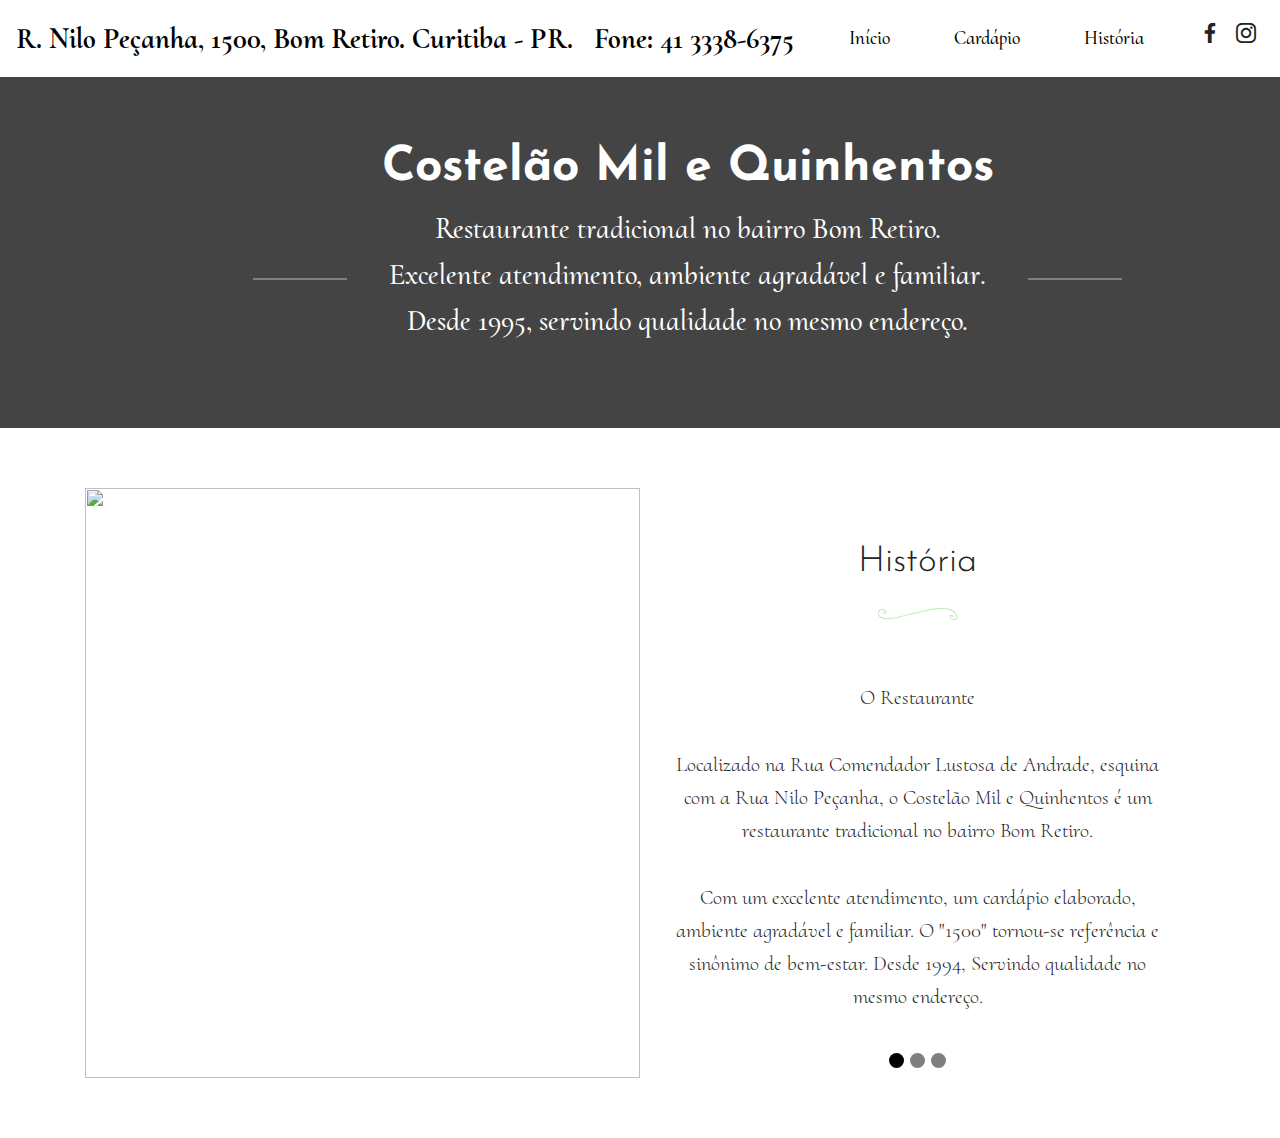
==== page1.html @ b3d436fd "create github pages" ====
<!DOCTYPE html>
<html >
<head>
  <!-- Site made with Mobirise Website Builder v4.7.2, https://mobirise.com -->
  <meta charset="UTF-8">
  <meta http-equiv="X-UA-Compatible" content="IE=edge">
  <meta name="generator" content="Mobirise v4.7.2, mobirise.com">
  <meta name="viewport" content="width=device-width, initial-scale=1, minimum-scale=1">
  <link rel="shortcut icon" href="assets/images/logo.png" type="image/x-icon">
  <meta name="description" content="">
  <title>História</title>
  <link rel="stylesheet" href="assets/web/assets/mobirise-icons/mobirise-icons.css">
  <link rel="stylesheet" href="assets/tether/tether.min.css">
  <link rel="stylesheet" href="assets/soundcloud-plugin/style.css">
  <link rel="stylesheet" href="assets/bootstrap/css/bootstrap.min.css">
  <link rel="stylesheet" href="assets/bootstrap/css/bootstrap-grid.min.css">
  <link rel="stylesheet" href="assets/bootstrap/css/bootstrap-reboot.min.css">
  <link rel="stylesheet" href="assets/socicon/css/styles.css">
  <link rel="stylesheet" href="assets/dropdown/css/style.css">
  <link rel="stylesheet" href="assets/theme/css/style.css">
  <link rel="stylesheet" href="assets/mobirise/css/mbr-additional.css" type="text/css">
  
  
  
</head>
<body>
  <section class="menu cid-qRdLgfAPdk" once="menu" id="menu3-i">

    
    

    <nav class="navbar navbar-dropdown navbar-fixed-top navbar-expand-lg">
        <div class="navbar-brand">
            
            <span class="navbar-caption-wrap"><a class="navbar-caption text-black display-5" href="https://mobirise.com">
                    R. Nilo Peçanha, 1500, Bom Retiro. Curitiba - PR. &nbsp; Fone: 41 3338-6375&nbsp;&nbsp;</a></span>
        </div>
        <button class="navbar-toggler" type="button" data-toggle="collapse" data-target="#navbarSupportedContent" aria-controls="navbarNavAltMarkup" aria-expanded="false" aria-label="Toggle navigation">
            <div class="hamburger">
                <span></span>
                <span></span>
                <span></span>
                <span></span>
            </div>
        </button>
      <div class="collapse navbar-collapse" id="navbarSupportedContent">
            <ul class="navbar-nav nav-dropdown nav-right" data-app-modern-menu="true"><li class="nav-item">
                    <a class="nav-link link text-black display-4" href="index.html#header3-3">Início</a>
                </li>
                <li class="nav-item">
                    <a class="nav-link link text-black display-4" href="index.html#restaurant-menu1-8">Cardápio</a>
                </li>
                <li class="nav-item">
                    <a class="nav-link link text-black display-4" href="page1.html" target="_blank">História</a>
                </li></ul>
            <div class="icons-menu">
              <a href="https://www.facebook.com/pages/Costel%C3%A3o-1500/103990153020983" target="_blank">
                <span class="p-2 mbr-iconfont socicon-facebook socicon"></span>
              </a>
              <a href="https://www.instagram.com/costelaomilequinhentos/?hl=pt-br">
                <span class="p-2 mbr-iconfont socicon-instagram socicon"></span>
              </a>
              
              
              
              
            </div>
            
      </div>
    </nav>
</section>

<section class="header3 cid-qRsXjGdvsR" id="header3-l">

    

    

    <div class="container align-center">
        <div class="row justify-content-center">
            <div class="media-container-column mbr-white col-md-10 offset-md-1">
                <h1 class="mbr-section-title align-center mbr-fonts-style mbr-bold display-1">Costelão Mil e Quinhentos</h1>
                <div class="subtitle-wrapper">
                    <hr>
                    <h2 class="mbr-text align-center mbr-fonts-style display-5">Restaurante tradicional no bairro Bom Retiro. <br>Excelente atendimento, ambiente agradável e familiar.<br>Desde 1995, servindo qualidade no mesmo endereço.</h2>
                    <hr>
                </div>
                <div class="btn-wrapper mt-3">
                    
                </div>
            </div>
        </div>
    </div>
    
</section>

<section class="carousel slide testimonials-slider cid-qRsVP9F6w7" id="features5-k">

    

    

    <div class="container text-center">

        <div class="carousel slide" data-ride="carousel" role="listbox">
            <div class="carousel-inner">
                
            <div class="carousel-item">
                    <div class="media-container-row">
                        <div class="col-lg-6 image-element align-self-stretch">
                            <div class="img-wrap">
                                <img src="assets/images/img-20180502-wa0013-1-1032x774.jpg" alt="" title="">
                            </div>
                        </div>
                        <div class="col-lg-6 text-element">
                            <div class="text-content">
                                <h2 class="mbr-subtitle mbr-primary pt-2 mbr-fonts-style align-center display-5"></h2>
                                <h2 class="mbr-title pt-2 mbr-fonts-style align-center display-2">
                                    História</h2>
                                <div class="py-3 ornament align-center">
                                    <svg xmlns="http://www.w3.org/2000/svg" viewBox="0 0 133 20" height="20" width="80" fill="#bdecb6">
                                        <g><path d="M127.18,6.19C121-.05,109.94-.24,101.84.1,90.84.56,80,3.3,69.32,5.77c-8,1.86-16,3.63-24,5.72-9.21,2.41-18.6,4.72-28.14,5.19-4.1.2-8.48,0-12.16-2a6.6,6.6,0,0,1-2.7-9A5.46,5.46,0,0,1,7.07,2.77c4-.22,6.73,8.39-.08,4.58a.49.49,0,0,0-.49.84c4.88,3,10.8,0,5.4-4.91C7.6-.63.4,2.06,0,8-1,24,28.25,17,36.29,15.24,53.74,11.37,70.9,6.44,88.53,3.33c11.1-2,24.75-3.54,35.06,2.19a16,16,0,0,1,6.86,8.85c1.29,4.31-4.35,4.2-7,3.52-4.84-1.26-2.42-8,1.22-3,.61.83,2,0,1.4-.82-2.15-2.93-6.71-4.9-7.12.35s8.36,7.24,11.72,4.47C135,15.32,129.91,9,127.18,6.19Z"></path></g>
                                    </svg>
                                </div>
                                <div class="mbr-section-text">
                                    <p class="mbr-text mbr-light mbr-fonts-style align-center display-7"><br>O Restaurante
<br>
<br>Localizado na Rua Comendador Lustosa de Andrade, esquina com a Rua Nilo Peçanha, o Costelão Mil e Quinhentos é um restaurante tradicional no bairro Bom Retiro. 
<br>
<br>Com um excelente atendimento, um cardápio elaborado, ambiente agradável e familiar. O "1500" tornou-se referência e sinônimo de bem-estar. Desde 1994, Servindo qualidade no mesmo endereço.<br></p>
                                </div>
                                <div class="py-3 link"></div>
                            </div>
                        </div>
                    </div>
                </div><div class="carousel-item">
                    <div class="media-container-row">
                        <div class="col-lg-6 image-element align-self-stretch">
                            <div class="img-wrap">
                                <img src="assets/images/b612-20180427-181201-324-1110x624.jpg" alt="" title="">
                            </div>
                        </div>
                        <div class="col-lg-6 text-element">
                            <div class="text-content">
                                <h2 class="mbr-subtitle mbr-primary pt-2 mbr-fonts-style align-center display-5"></h2>
                                <h2 class="mbr-title pt-2 mbr-fonts-style align-center display-2">
                                    História</h2>
                                <div class="py-3 ornament align-center">
                                    <svg xmlns="http://www.w3.org/2000/svg" viewBox="0 0 133 20" height="20" width="80" fill="#bdecb6">
                                        <g><path d="M127.18,6.19C121-.05,109.94-.24,101.84.1,90.84.56,80,3.3,69.32,5.77c-8,1.86-16,3.63-24,5.72-9.21,2.41-18.6,4.72-28.14,5.19-4.1.2-8.48,0-12.16-2a6.6,6.6,0,0,1-2.7-9A5.46,5.46,0,0,1,7.07,2.77c4-.22,6.73,8.39-.08,4.58a.49.49,0,0,0-.49.84c4.88,3,10.8,0,5.4-4.91C7.6-.63.4,2.06,0,8-1,24,28.25,17,36.29,15.24,53.74,11.37,70.9,6.44,88.53,3.33c11.1-2,24.75-3.54,35.06,2.19a16,16,0,0,1,6.86,8.85c1.29,4.31-4.35,4.2-7,3.52-4.84-1.26-2.42-8,1.22-3,.61.83,2,0,1.4-.82-2.15-2.93-6.71-4.9-7.12.35s8.36,7.24,11.72,4.47C135,15.32,129.91,9,127.18,6.19Z"></path></g>
                                    </svg>
                                </div>
                                <div class="mbr-section-text">
                                    <p class="mbr-text mbr-light mbr-fonts-style align-center display-7"><br>O Restaurante
<br>
<br>Localizado na Rua Comendador Lustosa de Andrade, esquina com a Rua Nilo Peçanha, o Costelão Mil e Quinhentos é um restaurante tradicional no bairro Bom Retiro.
<br>
<br>Com um excelente atendimento, um cardápio elaborado, ambiente agradável e familiar. O "1500" tornou-se referência e sinônimo de bem-estar. Desde 1994, Servindo qualidade no mesmo endereço.</p>
                                </div>
                                <div class="py-3 link"></div>
                            </div>
                        </div>
                    </div>
                </div><div class="carousel-item">
                    <div class="media-container-row">
                        <div class="col-lg-6 image-element align-self-stretch">
                            <div class="img-wrap">
                                <img src="assets/images/p-20180301-194920-sres-1110x625.jpg" alt="" title="">
                            </div>
                        </div>
                        <div class="col-lg-6 text-element">
                            <div class="text-content">
                                <h2 class="mbr-subtitle mbr-primary pt-2 mbr-fonts-style align-center display-5"></h2>
                                <h2 class="mbr-title pt-2 mbr-fonts-style align-center display-2">
                                    História</h2>
                                <div class="py-3 ornament align-center">
                                    <svg xmlns="http://www.w3.org/2000/svg" viewBox="0 0 133 20" height="20" width="80" fill="#bdecb6">
                                        <g><path d="M127.18,6.19C121-.05,109.94-.24,101.84.1,90.84.56,80,3.3,69.32,5.77c-8,1.86-16,3.63-24,5.72-9.21,2.41-18.6,4.72-28.14,5.19-4.1.2-8.48,0-12.16-2a6.6,6.6,0,0,1-2.7-9A5.46,5.46,0,0,1,7.07,2.77c4-.22,6.73,8.39-.08,4.58a.49.49,0,0,0-.49.84c4.88,3,10.8,0,5.4-4.91C7.6-.63.4,2.06,0,8-1,24,28.25,17,36.29,15.24,53.74,11.37,70.9,6.44,88.53,3.33c11.1-2,24.75-3.54,35.06,2.19a16,16,0,0,1,6.86,8.85c1.29,4.31-4.35,4.2-7,3.52-4.84-1.26-2.42-8,1.22-3,.61.83,2,0,1.4-.82-2.15-2.93-6.71-4.9-7.12.35s8.36,7.24,11.72,4.47C135,15.32,129.91,9,127.18,6.19Z"></path></g>
                                    </svg>
                                </div>
                                <div class="mbr-section-text">
                                    <p class="mbr-text mbr-light mbr-fonts-style align-center display-7"><br>O Restaurante
<br>
<br>Localizado na Rua Comendador Lustosa de Andrade, esquina com a Rua Nilo Peçanha, o Costelão Mil e Quinhentos é um restaurante tradicional no bairro Bom Retiro.
<br>
<br>Com um excelente atendimento, um cardápio elaborado, ambiente agradável e familiar. O "1500" tornou-se referência e sinônimo de bem-estar. Desde 1994, Servindo qualidade no mesmo endereço.</p>
                                </div>
                                <div class="py-3 link"></div>
                            </div>
                        </div>
                    </div>
                </div></div>

            <div class="carousel-indicators">
                <li data-slide-to="0" class="active"></li>
                <li data-slide-to="1"></li>
                <li data-slide-to="2"></li>
                
                
                
                
                
                
                
            </div>
            <div class="carousel-controls">
                <a class="carousel-control-prev" role="button" data-slide="prev">
                  <span aria-hidden="true" class="mbri-arrow-prev mbr-iconfont"></span>
                  <span class="sr-only">Previous</span>
                </a>
                <a class="carousel-control-next" role="button" data-slide="next">
                  <span aria-hidden="true" class="mbri-arrow-next mbr-iconfont"></span>
                  <span class="sr-only">Next</span>
                </a>
            </div>
        </div>
    </div>
</section>


  <script src="assets/web/assets/jquery/jquery.min.js"></script>
  <script src="assets/popper/popper.min.js"></script>
  <script src="assets/tether/tether.min.js"></script>
  <script src="assets/bootstrap/js/bootstrap.min.js"></script>
  <script src="assets/playervimeo/vimeo_player.js"></script>
  <script src="assets/smoothscroll/smooth-scroll.js"></script>
  <script src="assets/touch-swipe/jquery.touch-swipe.min.js"></script>
  <script src="assets/bootstrapcarouselswipe/bootstrap-carousel-swipe.js"></script>
  <script src="assets/mbr-testimonials-slider/mbr-testimonials-slider.js"></script>
  <script src="assets/dropdown/js/script.min.js"></script>
  <script src="assets/theme/js/script.js"></script>
  
  
</body>
</html>
---- assets/web/assets/mobirise-icons/mobirise-icons.css ----
@font-face {
  font-family: 'MobiriseIcons';
  src:  url('mobirise-icons.eot?spat4u');
  src:  url('mobirise-icons.eot?spat4u#iefix') format('embedded-opentype'),
    url('mobirise-icons.ttf?spat4u') format('truetype'),
    url('mobirise-icons.woff?spat4u') format('woff'),
    url('mobirise-icons.svg?spat4u#MobiriseIcons') format('svg');
  font-weight: normal;
  font-style: normal;
}

[class^="mbri-"], [class*=" mbri-"] {
  /* use !important to prevent issues with browser extensions that change fonts */
  font-family: MobiriseIcons !important;
  speak: none;
  font-style: normal;
  font-weight: normal;
  font-variant: normal;
  text-transform: none;
  line-height: 1;

  /* Better Font Rendering =========== */
  -webkit-font-smoothing: antialiased;
  -moz-osx-font-smoothing: grayscale;
}

.mbri-add-submenu:before {
  content: "\e900";
}
.mbri-alert:before {
  content: "\e901";
}
.mbri-align-center:before {
  content: "\e902";
}
.mbri-align-justify:before {
  content: "\e903";
}
.mbri-align-left:before {
  content: "\e904";
}
.mbri-align-right:before {
  content: "\e905";
}
.mbri-android:before {
  content: "\e906";
}
.mbri-apple:before {
  content: "\e907";
}
.mbri-arrow-down:before {
  content: "\e908";
}
.mbri-arrow-next:before {
  content: "\e909";
}
.mbri-arrow-prev:before {
  content: "\e90a";
}
.mbri-arrow-up:before {
  content: "\e90b";
}
.mbri-bold:before {
  content: "\e90c";
}
.mbri-bookmark:before {
  content: "\e90d";
}
.mbri-bootstrap:before {
  content: "\e90e";
}
.mbri-briefcase:before {
  content: "\e90f";
}
.mbri-browse:before {
  content: "\e910";
}
.mbri-bulleted-list:before {
  content: "\e911";
}
.mbri-calendar:before {
  content: "\e912";
}
.mbri-camera:before {
  content: "\e913";
}
.mbri-cart-add:before {
  content: "\e914";
}
.mbri-cart-full:before {
  content: "\e915";
}
.mbri-cash:before {
  content: "\e916";
}
.mbri-change-style:before {
  content: "\e917";
}
.mbri-chat:before {
  content: "\e918";
}
.mbri-clock:before {
  content: "\e919";
}
.mbri-close:before {
  content: "\e91a";
}
.mbri-cloud:before {
  content: "\e91b";
}
.mbri-code:before {
  content: "\e91c";
}
.mbri-contact-form:before {
  content: "\e91d";
}
.mbri-credit-card:before {
  content: "\e91e";
}
.mbri-cursor-click:before {
  content: "\e91f";
}
.mbri-cust-feedback:before {
  content: "\e920";
}
.mbri-database:before {
  content: "\e921";
}
.mbri-delivery:before {
  content: "\e922";
}
.mbri-desktop:before {
  content: "\e923";
}
.mbri-devices:before {
  content: "\e924";
}
.mbri-down:before {
  content: "\e925";
}
.mbri-download:before {
  content: "\e989";
}
.mbri-drag-n-drop:before {
  content: "\e927";
}
.mbri-drag-n-drop2:before {
  content: "\e928";
}
.mbri-edit:before {
  content: "\e929";
}
.mbri-edit2:before {
  content: "\e92a";
}
.mbri-error:before {
  content: "\e92b";
}
.mbri-extension:before {
  content: "\e92c";
}
.mbri-features:before {
  content: "\e92d";
}
.mbri-file:before {
  content: "\e92e";
}
.mbri-flag:before {
  content: "\e92f";
}
.mbri-folder:before {
  content: "\e930";
}
.mbri-gift:before {
  content: "\e931";
}
.mbri-github:before {
  content: "\e932";
}
.mbri-globe:before {
  content: "\e933";
}
.mbri-globe-2:before {
  content: "\e934";
}
.mbri-growing-chart:before {
  content: "\e935";
}
.mbri-hearth:before {
  content: "\e936";
}
.mbri-help:before {
  content: "\e937";
}
.mbri-home:before {
  content: "\e938";
}
.mbri-hot-cup:before {
  content: "\e939";
}
.mbri-idea:before {
  content: "\e93a";
}
.mbri-image-gallery:before {
  content: "\e93b";
}
.mbri-image-slider:before {
  content: "\e93c";
}
.mbri-info:before {
  content: "\e93d";
}
.mbri-italic:before {
  content: "\e93e";
}
.mbri-key:before {
  content: "\e93f";
}
.mbri-laptop:before {
  content: "\e940";
}
.mbri-layers:before {
  content: "\e941";
}
.mbri-left-right:before {
  content: "\e942";
}
.mbri-left:before {
  content: "\e943";
}
.mbri-letter:before {
  content: "\e944";
}
.mbri-like:before {
  content: "\e945";
}
.mbri-link:before {
  content: "\e946";
}
.mbri-lock:before {
  content: "\e947";
}
.mbri-login:before {
  content: "\e948";
}
.mbri-logout:before {
  content: "\e949";
}
.mbri-magic-stick:before {
  content: "\e94a";
}
.mbri-map-pin:before {
  content: "\e94b";
}
.mbri-menu:before {
  content: "\e94c";
}
.mbri-mobile:before {
  content: "\e94d";
}
.mbri-mobile2:before {
  content: "\e94e";
}
.mbri-mobirise:before {
  content: "\e94f";
}
.mbri-more-horizontal:before {
  content: "\e950";
}
.mbri-more-vertical:before {
  content: "\e951";
}
.mbri-music:before {
  content: "\e952";
}
.mbri-new-file:before {
  content: "\e953";
}
.mbri-numbered-list:before {
  content: "\e954";
}
.mbri-opened-folder:before {
  content: "\e955";
}
.mbri-pages:before {
  content: "\e956";
}
.mbri-paper-plane:before {
  content: "\e957";
}
.mbri-paperclip:before {
  content: "\e958";
}
.mbri-photo:before {
  content: "\e959";
}
.mbri-photos:before {
  content: "\e95a";
}
.mbri-pin:before {
  content: "\e95b";
}
.mbri-play:before {
  content: "\e95c";
}
.mbri-plus:before {
  content: "\e95d";
}
.mbri-preview:before {
  content: "\e95e";
}
.mbri-print:before {
  content: "\e95f";
}
.mbri-protect:before {
  content: "\e960";
}
.mbri-question:before {
  content: "\e961";
}
.mbri-quote-left:before {
  content: "\e962";
}
.mbri-quote-right:before {
  content: "\e963";
}
.mbri-refresh:before {
  content: "\e964";
}
.mbri-responsive:before {
  content: "\e965";
}
.mbri-right:before {
  content: "\e966";
}
.mbri-rocket:before {
  content: "\e967";
}
.mbri-sad-face:before {
  content: "\e968";
}
.mbri-sale:before {
  content: "\e969";
}
.mbri-save:before {
  content: "\e96a";
}
.mbri-search:before {
  content: "\e96b";
}
.mbri-setting:before {
  content: "\e96c";
}
.mbri-setting2:before {
  content: "\e96d";
}
.mbri-setting3:before {
  content: "\e96e";
}
.mbri-share:before {
  content: "\e96f";
}
.mbri-shopping-bag:before {
  content: "\e970";
}
.mbri-shopping-basket:before {
  content: "\e971";
}
.mbri-shopping-cart:before {
  content: "\e972";
}
.mbri-sites:before {
  content: "\e973";
}
.mbri-smile-face:before {
  content: "\e974";
}
.mbri-speed:before {
  content: "\e975";
}
.mbri-star:before {
  content: "\e976";
}
.mbri-success:before {
  content: "\e977";
}
.mbri-sun:before {
  content: "\e978";
}
.mbri-sun2:before {
  content: "\e979";
}
.mbri-tablet:before {
  content: "\e97a";
}
.mbri-tablet-vertical:before {
  content: "\e97b";
}
.mbri-target:before {
  content: "\e97c";
}
.mbri-timer:before {
  content: "\e97d";
}
.mbri-to-ftp:before {
  content: "\e97e";
}
.mbri-to-local-drive:before {
  content: "\e97f";
}
.mbri-touch-swipe:before {
  content: "\e980";
}
.mbri-touch:before {
  content: "\e981";
}
.mbri-trash:before {
  content: "\e982";
}
.mbri-underline:before {
  content: "\e983";
}
.mbri-unlink:before {
  content: "\e984";
}
.mbri-unlock:before {
  content: "\e985";
}
.mbri-up-down:before {
  content: "\e986";
}
.mbri-up:before {
  content: "\e987";
}
.mbri-update:before {
  content: "\e988";
}
.mbri-upload:before {
 content: "\e926"; 
}
.mbri-user:before {
  content: "\e98a";
}
.mbri-user2:before {
  content: "\e98b";
}
.mbri-users:before {
  content: "\e98c";
}
.mbri-video:before {
  content: "\e98d";
}
.mbri-video-play:before {
  content: "\e98e";
}
.mbri-watch:before {
  content: "\e98f";
}
.mbri-website-theme:before {
  content: "\e990";
}
.mbri-wifi:before {
  content: "\e991";
}
.mbri-windows:before {
  content: "\e992";
}
.mbri-zoom-out:before {
  content: "\e993";
}
.mbri-redo:before {
  content: "\e994";
}
.mbri-undo:before {
  content: "\e995";
}
---- assets/soundcloud-plugin/style.css ----
.addons-container {
  position: relative;
  margin-left: auto;
  margin-right: auto;
  padding-right: 15px;
  padding-left: 15px; }
  @media (min-width: 576px) {
    .addons-container {
      padding-right: 15px;
      padding-left: 15px; } }
  @media (min-width: 768px) {
    .addons-container {
      padding-right: 15px;
      padding-left: 15px; } }
  @media (min-width: 992px) {
    .addons-container {
      padding-right: 15px;
      padding-left: 15px; } }
  @media (min-width: 1200px) {
    .addons-container {
      padding-right: 15px;
      padding-left: 15px; } }
  @media (min-width: 576px) {
    .addons-container {
      width: 540px;
      max-width: 100%; } }
  @media (min-width: 768px) {
    .addons-container {
      width: 720px;
      max-width: 100%; } }
  @media (min-width: 992px) {
    .addons-container {
      width: 960px;
      max-width: 100%; } }
  @media (min-width: 1200px) {
    .addons-container {
      width: 1140px;
      max-width: 100%; } }

.addons-container-inner{
    position: relative;
    width: 100%;
    min-height: 1px;
    padding-right: 15px;
    padding-left: 15px;
}
@media (min-width: 567px) {
    .addons-container-inner{
        -ms-flex: 0 0 66.666667%;
        flex: 0 0 66.666667%;
        max-width: 66.666667%;
    }
}
.addons-row{
    display: flex;
    justify-content:center;
}
---- assets/socicon/css/styles.css ----
@charset "UTF-8";

@font-face {
  font-family: "socicon";
  src:url("../fonts/socicon.eot");
  src:url("../fonts/socicon.eot?#iefix") format("embedded-opentype"),
    url("../fonts/socicon.woff") format("woff"),
    url("../fonts/socicon.ttf") format("truetype"),
    url("../fonts/socicon.svg#socicon") format("svg");
  font-weight: normal;
  font-style: normal;

}

[data-icon]:before {
  font-family: "socicon" !important;
  content: attr(data-icon);
  font-style: normal !important;
  font-weight: normal !important;
  font-variant: normal !important;
  text-transform: none !important;
  speak: none;
  line-height: 1;
  -webkit-font-smoothing: antialiased;
  -moz-osx-font-smoothing: grayscale;
}

[class^="socicon-"]:before,
[class*=" socicon-"]:before {
  font-family: "socicon" !important;
  font-style: normal !important;
  font-weight: normal !important;
  font-variant: normal !important;
  text-transform: none !important;
  speak: none;
  line-height: 1;
  -webkit-font-smoothing: antialiased;
  -moz-osx-font-smoothing: grayscale;
}

.socicon-modelmayhem:before {
  content: "\e000";
}
.socicon-mixcloud:before {
  content: "\e001";
}
.socicon-drupal:before {
  content: "\e002";
}
.socicon-swarm:before {
  content: "\e003";
}
.socicon-istock:before {
  content: "\e004";
}
.socicon-yammer:before {
  content: "\e005";
}
.socicon-ello:before {
  content: "\e006";
}
.socicon-stackoverflow:before {
  content: "\e007";
}
.socicon-persona:before {
  content: "\e008";
}
.socicon-triplej:before {
  content: "\e009";
}
.socicon-houzz:before {
  content: "\e00a";
}
.socicon-rss:before {
  content: "\e00b";
}
.socicon-paypal:before {
  content: "\e00c";
}
.socicon-odnoklassniki:before {
  content: "\e00d";
}
.socicon-airbnb:before {
  content: "\e00e";
}
.socicon-periscope:before {
  content: "\e00f";
}
.socicon-outlook:before {
  content: "\e010";
}
.socicon-coderwall:before {
  content: "\e011";
}
.socicon-tripadvisor:before {
  content: "\e012";
}
.socicon-appnet:before {
  content: "\e013";
}
.socicon-goodreads:before {
  content: "\e014";
}
.socicon-tripit:before {
  content: "\e015";
}
.socicon-lanyrd:before {
  content: "\e016";
}
.socicon-slideshare:before {
  content: "\e017";
}
.socicon-buffer:before {
  content: "\e018";
}
.socicon-disqus:before {
  content: "\e019";
}
.socicon-vkontakte:before {
  content: "\e01a";
}
.socicon-whatsapp:before {
  content: "\e01b";
}
.socicon-patreon:before {
  content: "\e01c";
}
.socicon-storehouse:before {
  content: "\e01d";
}
.socicon-pocket:before {
  content: "\e01e";
}
.socicon-mail:before {
  content: "\e01f";
}
.socicon-blogger:before {
  content: "\e020";
}
.socicon-technorati:before {
  content: "\e021";
}
.socicon-reddit:before {
  content: "\e022";
}
.socicon-dribbble:before {
  content: "\e023";
}
.socicon-stumbleupon:before {
  content: "\e024";
}
.socicon-digg:before {
  content: "\e025";
}
.socicon-envato:before {
  content: "\e026";
}
.socicon-behance:before {
  content: "\e027";
}
.socicon-delicious:before {
  content: "\e028";
}
.socicon-deviantart:before {
  content: "\e029";
}
.socicon-forrst:before {
  content: "\e02a";
}
.socicon-play:before {
  content: "\e02b";
}
.socicon-zerply:before {
  content: "\e02c";
}
.socicon-wikipedia:before {
  content: "\e02d";
}
.socicon-apple:before {
  content: "\e02e";
}
.socicon-flattr:before {
  content: "\e02f";
}
.socicon-github:before {
  content: "\e030";
}
.socicon-renren:before {
  content: "\e031";
}
.socicon-friendfeed:before {
  content: "\e032";
}
.socicon-newsvine:before {
  content: "\e033";
}
.socicon-identica:before {
  content: "\e034";
}
.socicon-bebo:before {
  content: "\e035";
}
.socicon-zynga:before {
  content: "\e036";
}
.socicon-steam:before {
  content: "\e037";
}
.socicon-xbox:before {
  content: "\e038";
}
.socicon-windows:before {
  content: "\e039";
}
.socicon-qq:before {
  content: "\e03a";
}
.socicon-douban:before {
  content: "\e03b";
}
.socicon-meetup:before {
  content: "\e03c";
}
.socicon-playstation:before {
  content: "\e03d";
}
.socicon-android:before {
  content: "\e03e";
}
.socicon-snapchat:before {
  content: "\e03f";
}
.socicon-twitter:before {
  content: "\e040";
}
.socicon-facebook:before {
  content: "\e041";
}
.socicon-googleplus:before {
  content: "\e042";
}
.socicon-pinterest:before {
  content: "\e043";
}
.socicon-foursquare:before {
  content: "\e044";
}
.socicon-yahoo:before {
  content: "\e045";
}
.socicon-skype:before {
  content: "\e046";
}
.socicon-yelp:before {
  content: "\e047";
}
.socicon-feedburner:before {
  content: "\e048";
}
.socicon-linkedin:before {
  content: "\e049";
}
.socicon-viadeo:before {
  content: "\e04a";
}
.socicon-xing:before {
  content: "\e04b";
}
.socicon-myspace:before {
  content: "\e04c";
}
.socicon-soundcloud:before {
  content: "\e04d";
}
.socicon-spotify:before {
  content: "\e04e";
}
.socicon-grooveshark:before {
  content: "\e04f";
}
.socicon-lastfm:before {
  content: "\e050";
}
.socicon-youtube:before {
  content: "\e051";
}
.socicon-vimeo:before {
  content: "\e052";
}
.socicon-dailymotion:before {
  content: "\e053";
}
.socicon-vine:before {
  content: "\e054";
}
.socicon-flickr:before {
  content: "\e055";
}
.socicon-500px:before {
  content: "\e056";
}
.socicon-wordpress:before {
  content: "\e058";
}
.socicon-tumblr:before {
  content: "\e059";
}
.socicon-twitch:before {
  content: "\e05a";
}
.socicon-8tracks:before {
  content: "\e05b";
}
.socicon-amazon:before {
  content: "\e05c";
}
.socicon-icq:before {
  content: "\e05d";
}
.socicon-smugmug:before {
  content: "\e05e";
}
.socicon-ravelry:before {
  content: "\e05f";
}
.socicon-weibo:before {
  content: "\e060";
}
.socicon-baidu:before {
  content: "\e061";
}
.socicon-angellist:before {
  content: "\e062";
}
.socicon-ebay:before {
  content: "\e063";
}
.socicon-imdb:before {
  content: "\e064";
}
.socicon-stayfriends:before {
  content: "\e065";
}
.socicon-residentadvisor:before {
  content: "\e066";
}
.socicon-google:before {
  content: "\e067";
}
.socicon-yandex:before {
  content: "\e068";
}
.socicon-sharethis:before {
  content: "\e069";
}
.socicon-bandcamp:before {
  content: "\e06a";
}
.socicon-itunes:before {
  content: "\e06b";
}
.socicon-deezer:before {
  content: "\e06c";
}
.socicon-telegram:before {
  content: "\e06e";
}
.socicon-openid:before {
  content: "\e06f";
}
.socicon-amplement:before {
  content: "\e070";
}
.socicon-viber:before {
  content: "\e071";
}
.socicon-zomato:before {
  content: "\e072";
}
.socicon-draugiem:before {
  content: "\e074";
}
.socicon-endomodo:before {
  content: "\e075";
}
.socicon-filmweb:before {
  content: "\e076";
}
.socicon-stackexchange:before {
  content: "\e077";
}
.socicon-wykop:before {
  content: "\e078";
}
.socicon-teamspeak:before {
  content: "\e079";
}
.socicon-teamviewer:before {
  content: "\e07a";
}
.socicon-ventrilo:before {
  content: "\e07b";
}
.socicon-younow:before {
  content: "\e07c";
}
.socicon-raidcall:before {
  content: "\e07d";
}
.socicon-mumble:before {
  content: "\e07e";
}
.socicon-medium:before {
  content: "\e06d";
}
.socicon-bebee:before {
  content: "\e07f";
}
.socicon-hitbox:before {
  content: "\e080";
}
.socicon-reverbnation:before {
  content: "\e081";
}
.socicon-formulr:before {
  content: "\e082";
}
.socicon-instagram:before {
  content: "\e057";
}
.socicon-battlenet:before {
  content: "\e083";
}
.socicon-chrome:before {
  content: "\e084";
}
.socicon-discord:before {
  content: "\e086";
}
.socicon-issuu:before {
  content: "\e087";
}
.socicon-macos:before {
  content: "\e088";
}
.socicon-firefox:before {
  content: "\e089";
}
.socicon-opera:before {
  content: "\e08d";
}
.socicon-keybase:before {
  content: "\e090";
}
.socicon-alliance:before {
  content: "\e091";
}
.socicon-livejournal:before {
  content: "\e092";
}
.socicon-googlephotos:before {
  content: "\e093";
}
.socicon-horde:before {
  content: "\e094";
}
.socicon-etsy:before {
  content: "\e095";
}
.socicon-zapier:before {
  content: "\e096";
}
.socicon-google-scholar:before {
  content: "\e097";
}
.socicon-researchgate:before {
  content: "\e098";
}
.socicon-wechat:before {
  content: "\e099";
}
.socicon-strava:before {
  content: "\e09a";
}
.socicon-line:before {
  content: "\e09b";
}
.socicon-lyft:before {
  content: "\e09c";
}
.socicon-uber:before {
  content: "\e09d";
}
.socicon-songkick:before {
  content: "\e09e";
}
.socicon-viewbug:before {
  content: "\e09f";
}
.socicon-googlegroups:before {
  content: "\e0a0";
}
.socicon-quora:before {
  content: "\e073";
}
.socicon-diablo:before {
  content: "\e085";
}
.socicon-blizzard:before {
  content: "\e0a1";
}
.socicon-hearthstone:before {
  content: "\e08b";
}
.socicon-heroes:before {
  content: "\e08a";
}
.socicon-overwatch:before {
  content: "\e08c";
}
.socicon-warcraft:before {
  content: "\e08e";
}
.socicon-starcraft:before {
  content: "\e08f";
}
.socicon-beam:before {
  content: "\e0a2";
}
.socicon-curse:before {
  content: "\e0a3";
}
.socicon-player:before {
  content: "\e0a4";
}
.socicon-streamjar:before {
  content: "\e0a5";
}
.socicon-nintendo:before {
  content: "\e0a6";
}
.socicon-hellocoton:before {
  content: "\e0a7";
}
---- assets/dropdown/css/style.css ----
.navbar-dropdown {
  left: 0;
  padding: 0;
  position: absolute;
  right: 0;
  top: 0;
  transition: all 0.45s ease;
  z-index: 1030;
  background: #282828; }
  .navbar-dropdown .navbar-logo {
    margin-right: 0.8rem;
    transition: margin 0.3s ease-in-out;
    vertical-align: middle; }
    .navbar-dropdown .navbar-logo img {
      height: 3.125rem;
      transition: all 0.3s ease-in-out; }
    .navbar-dropdown .navbar-logo.mbr-iconfont {
      font-size: 3.125rem;
      line-height: 3.125rem; }
  .navbar-dropdown .navbar-caption {
    font-weight: 700;
    white-space: normal;
    vertical-align: -4px;
    line-height: 3.125rem !important; }
    .navbar-dropdown .navbar-caption, .navbar-dropdown .navbar-caption:hover {
      color: inherit;
      text-decoration: none; }
  .navbar-dropdown .mbr-iconfont + .navbar-caption {
    vertical-align: -1px; }
  .navbar-dropdown.navbar-fixed-top {
    position: fixed; }
  .navbar-dropdown .navbar-brand span {
    vertical-align: -4px; }
  .navbar-dropdown.bg-color.transparent {
    background: none; }
  .navbar-dropdown.navbar-short .navbar-brand {
    padding: 0.625rem 0; }
    .navbar-dropdown.navbar-short .navbar-brand span {
      vertical-align: -1px; }
  .navbar-dropdown.navbar-short .navbar-caption {
    line-height: 2.375rem !important;
    vertical-align: -2px; }
  .navbar-dropdown.navbar-short .navbar-logo {
    margin-right: 0.5rem; }
    .navbar-dropdown.navbar-short .navbar-logo img {
      height: 2.375rem; }
    .navbar-dropdown.navbar-short .navbar-logo.mbr-iconfont {
      font-size: 2.375rem;
      line-height: 2.375rem; }
  .navbar-dropdown.navbar-short .mbr-table-cell {
    height: 3.625rem; }
  .navbar-dropdown .navbar-close {
    left: 0.6875rem;
    position: fixed;
    top: 0.75rem;
    z-index: 1000; }
  .navbar-dropdown .hamburger-icon {
    content: "";
    display: inline-block;
    vertical-align: middle;
    width: 16px;
    -webkit-box-shadow: 0 -6px 0 1px #282828,0 0 0 1px #282828,0 6px 0 1px #282828;
    -moz-box-shadow: 0 -6px 0 1px #282828,0 0 0 1px #282828,0 6px 0 1px #282828;
    box-shadow: 0 -6px 0 1px #282828,0 0 0 1px #282828,0 6px 0 1px #282828; }

.dropdown-menu .dropdown-toggle[data-toggle="dropdown-submenu"]::after {
  border-bottom: 0.35em solid transparent;
  border-left: 0.35em solid;
  border-right: 0;
  border-top: 0.35em solid transparent;
  margin-left: 0.3rem; }

.dropdown-menu .dropdown-item:focus {
  outline: 0; }

.nav-dropdown {
  font-size: 0.75rem;
  font-weight: 500;
  height: auto !important; }
  .nav-dropdown .nav-btn {
    padding-left: 1rem; }
  .nav-dropdown .link {
    margin: .667em 1.667em;
    font-weight: 500;
    padding: 0;
    transition: color .2s ease-in-out; }
    .nav-dropdown .link.dropdown-toggle {
      margin-right: 2.583em; }
      .nav-dropdown .link.dropdown-toggle::after {
        margin-left: .25rem;
        border-top: 0.35em solid;
        border-right: 0.35em solid transparent;
        border-left: 0.35em solid transparent;
        border-bottom: 0; }
      .nav-dropdown .link.dropdown-toggle[aria-expanded="true"] {
        margin: 0;
        padding: 0.667em 3.263em  0.667em 1.667em; }
  .nav-dropdown .link::after,
  .nav-dropdown .dropdown-item::after {
    color: inherit; }
  .nav-dropdown .btn {
    font-size: 0.75rem;
    font-weight: 700;
    letter-spacing: 0;
    margin-bottom: 0;
    padding-left: 1.25rem;
    padding-right: 1.25rem; }
  .nav-dropdown .dropdown-menu {
    border-radius: 0;
    border: 0;
    left: 0;
    margin: 0;
    padding-bottom: 1.25rem;
    padding-top: 1.25rem;
    position: relative; }
  .nav-dropdown .dropdown-submenu {
    margin-left: 0.125rem;
    top: 0; }
  .nav-dropdown .dropdown-item {
    font-weight: 500;
    line-height: 2;
    padding: 0.3846em 4.615em 0.3846em 1.5385em;
    position: relative;
    transition: color .2s ease-in-out, background-color .2s ease-in-out; }
    .nav-dropdown .dropdown-item::after {
      margin-top: -0.3077em;
      position: absolute;
      right: 1.1538em;
      top: 50%; }
    .nav-dropdown .dropdown-item:focus, .nav-dropdown .dropdown-item:hover {
      background: none; }

@media (max-width: 767px) {
  .nav-dropdown.navbar-toggleable-sm {
    bottom: 0;
    display: none;
    left: 0;
    overflow-x: hidden;
    position: fixed;
    top: 0;
    transform: translateX(-100%);
    -ms-transform: translateX(-100%);
    -webkit-transform: translateX(-100%);
    width: 18.75rem;
    z-index: 999; } }
.nav-dropdown.navbar-toggleable-xl {
  bottom: 0;
  display: none;
  left: 0;
  overflow-x: hidden;
  position: fixed;
  top: 0;
  transform: translateX(-100%);
  -ms-transform: translateX(-100%);
  -webkit-transform: translateX(-100%);
  width: 18.75rem;
  z-index: 999; }

.nav-dropdown-sm {
  display: block !important;
  overflow-x: hidden;
  overflow: auto;
  padding-top: 3.875rem; }
  .nav-dropdown-sm::after {
    content: "";
    display: block;
    height: 3rem;
    width: 100%; }
  .nav-dropdown-sm.collapse.in ~ .navbar-close {
    display: block !important; }
  .nav-dropdown-sm.collapsing, .nav-dropdown-sm.collapse.in {
    transform: translateX(0);
    -ms-transform: translateX(0);
    -webkit-transform: translateX(0);
    transition: all 0.25s ease-out;
    -webkit-transition: all 0.25s ease-out;
    background: #282828; }
  .nav-dropdown-sm.collapsing[aria-expanded="false"] {
    transform: translateX(-100%);
    -ms-transform: translateX(-100%);
    -webkit-transform: translateX(-100%); }
  .nav-dropdown-sm .nav-item {
    display: block;
    margin-left: 0 !important;
    padding-left: 0; }
  .nav-dropdown-sm .link,
  .nav-dropdown-sm .dropdown-item {
    border-top: 1px dotted rgba(255, 255, 255, 0.1);
    font-size: 0.8125rem;
    line-height: 1.6;
    margin: 0 !important;
    padding: 0.875rem 2.4rem 0.875rem 1.5625rem !important;
    position: relative;
    white-space: normal; }
    .nav-dropdown-sm .link:focus, .nav-dropdown-sm .link:hover,
    .nav-dropdown-sm .dropdown-item:focus,
    .nav-dropdown-sm .dropdown-item:hover {
      background: rgba(0, 0, 0, 0.2) !important;
      color: #c0a375; }
  .nav-dropdown-sm .nav-btn {
    position: relative;
    padding: 1.5625rem 1.5625rem 0 1.5625rem; }
    .nav-dropdown-sm .nav-btn::before {
      border-top: 1px dotted rgba(255, 255, 255, 0.1);
      content: "";
      left: 0;
      position: absolute;
      top: 0;
      width: 100%; }
    .nav-dropdown-sm .nav-btn + .nav-btn {
      padding-top: 0.625rem; }
      .nav-dropdown-sm .nav-btn + .nav-btn::before {
        display: none; }
  .nav-dropdown-sm .btn {
    padding: 0.625rem 0; }
  .nav-dropdown-sm .dropdown-toggle[data-toggle="dropdown-submenu"]::after {
    margin-left: .25rem;
    border-top: 0.35em solid;
    border-right: 0.35em solid transparent;
    border-left: 0.35em solid transparent;
    border-bottom: 0; }
  .nav-dropdown-sm .dropdown-toggle[data-toggle="dropdown-submenu"][aria-expanded="true"]::after {
    border-top: 0;
    border-right: 0.35em solid transparent;
    border-left: 0.35em solid transparent;
    border-bottom: 0.35em solid; }
  .nav-dropdown-sm .dropdown-menu {
    margin: 0;
    padding: 0;
    position: relative;
    top: 0;
    left: 0;
    width: 100%;
    border: 0;
    float: none;
    border-radius: 0;
    background: none; }
  .nav-dropdown-sm .dropdown-submenu {
    left: 100%;
    margin-left: 0.125rem;
    margin-top: -1.25rem;
    top: 0; }

.navbar-toggleable-sm .nav-dropdown .dropdown-menu {
  position: absolute; }

.navbar-toggleable-sm .nav-dropdown .dropdown-submenu {
  left: 100%;
  margin-left: 0.125rem;
  margin-top: -1.25rem;
  top: 0; }

.navbar-toggleable-sm.opened .nav-dropdown .dropdown-menu {
  position: relative; }

.navbar-toggleable-sm.opened .nav-dropdown .dropdown-submenu {
  left: 0;
  margin-left: 00rem;
  margin-top: 0rem;
  top: 0; }

.is-builder .nav-dropdown.collapsing {
  transition: none !important; }

/*# sourceMappingURL=style.css.map */
---- assets/theme/css/style.css ----
.engine {
	position: absolute;
	text-indent: -2400px;
	text-align: center;
	padding: 0;
	top: 0;
	left: -2400px;
}/*!
 * Mobirise v4 theme (https://mobirise.com/)
 * Copyright 2017 Mobirise
 */
section {
  background-color: #eeeeee; }

section,
.container,
.container-fluid {
  position: relative;
  word-wrap: break-word; }

a.mbr-iconfont:hover {
  text-decoration: none; }

.article .lead p, .article .lead ul, .article .lead ol, .article .lead pre, .article .lead blockquote {
  margin-bottom: 0; }

a {
  font-style: normal;
  font-weight: 400;
  cursor: pointer; }
  a, a:hover {
    text-decoration: none; }

figure {
  margin-bottom: 0; }

body {
  color: #232323; }

h1, h2, h3, h4, h5, h6,
.h1, .h2, .h3, .h4, .h5, .h6,
.display-1, .display-2, .display-3, .display-4 {
  line-height: 1;
  word-break: break-word;
  word-wrap: break-word; }

b, strong {
  font-weight: bold; }

blockquote {
  padding: 10px 0 10px 20px;
  position: relative;
  border-left: 2px solid;
  border-color: #ff3366; }

input:-webkit-autofill, input:-webkit-autofill:hover, input:-webkit-autofill:focus, input:-webkit-autofill:active {
  transition-delay: 9999s;
  transition-property: background-color, color; }

textarea[type="hidden"] {
  display: none; }

body {
  position: relative; }

section {
  background-position: 50% 50%;
  background-repeat: no-repeat;
  background-size: cover; }
  section .mbr-background-video,
  section .mbr-background-video-preview {
    position: absolute;
    bottom: 0;
    left: 0;
    right: 0;
    top: 0; }

.hidden {
  visibility: hidden; }

.mbr-z-index20 {
  z-index: 20; }

/*! Base colors */
.mbr-white {
  color: #ffffff; }

.mbr-black {
  color: #000000; }

.mbr-bg-white {
  background-color: #ffffff; }

.mbr-bg-black {
  background-color: #000000; }

/*! Text-aligns */
.align-left {
  text-align: left; }

.align-center {
  text-align: center; }

.align-right {
  text-align: right; }

@media (max-width: 767px) {
  .align-left, .align-center, .align-right, .mbr-section-btn, .mbr-section-title {
    text-align: center; } }
/*! Font-weight  */
.mbr-light {
  font-weight: 300; }

.mbr-regular {
  font-weight: 400; }

.mbr-semibold {
  font-weight: 500; }

.mbr-bold {
  font-weight: 700; }

/*! Media  */
.media-size-item {
  -webkit-flex: 1 1 auto;
  -moz-flex: 1 1 auto;
  -ms-flex: 1 1 auto;
  -o-flex: 1 1 auto;
  flex: 1 1 auto; }

.media-content {
  -webkit-flex-basis: 100%;
  flex-basis: 100%; }

.media-container-row {
  display: -ms-flexbox;
  display: -webkit-flex;
  display: flex;
  -webkit-flex-direction: row;
  -ms-flex-direction: row;
  flex-direction: row;
  -webkit-flex-wrap: wrap;
  -ms-flex-wrap: wrap;
  flex-wrap: wrap;
  -webkit-justify-content: center;
  -ms-flex-pack: center;
  justify-content: center;
  -webkit-align-content: center;
  -ms-flex-line-pack: center;
  align-content: center;
  -webkit-align-items: start;
  -ms-flex-align: start;
  align-items: start; }
  .media-container-row .media-size-item {
    width: 400px; }

.media-container-column {
  display: -ms-flexbox;
  display: -webkit-flex;
  display: flex;
  -webkit-flex-direction: column;
  -ms-flex-direction: column;
  flex-direction: column;
  -webkit-flex-wrap: wrap;
  -ms-flex-wrap: wrap;
  flex-wrap: wrap;
  -webkit-justify-content: center;
  -ms-flex-pack: center;
  justify-content: center;
  -webkit-align-content: center;
  -ms-flex-line-pack: center;
  align-content: center;
  -webkit-align-items: stretch;
  -ms-flex-align: stretch;
  align-items: stretch; }
  .media-container-column > * {
    width: 100%; }

@media (min-width: 992px) {
  .media-container-row {
    -webkit-flex-wrap: nowrap;
    -ms-flex-wrap: nowrap;
    flex-wrap: nowrap; } }
figure {
  overflow: hidden; }

figure[mbr-media-size] {
  transition: width 0.1s; }

.mbr-figure img, .mbr-figure iframe {
  display: block;
  width: 100%; }

.card {
  background-color: transparent;
  border: none; }

.card-img {
  text-align: center;
  flex-shrink: 0; }

.media {
  max-width: 100%;
  margin: 0 auto; }

.mbr-figure {
  -ms-flex-item-align: center;
  -ms-grid-row-align: center;
  -webkit-align-self: center;
  align-self: center; }

.media-container > div {
  max-width: 100%; }

.mbr-figure img, .card-img img {
  width: 100%; }

@media (max-width: 991px) {
  .media-size-item {
    width: auto !important; }

  .media {
    width: auto; }

  .mbr-figure {
    width: 100% !important; } }
/*! Buttons */
.mbr-section-btn {
  margin-left: -.25rem;
  margin-right: -.25rem;
  font-size: 0; }

nav .mbr-section-btn {
  margin-left: 0rem;
  margin-right: 0rem; }

/*! Btn icon margin */
.btn .mbr-iconfont, .btn.btn-sm .mbr-iconfont {
  cursor: pointer;
  margin-right: 0.5rem; }

.btn.btn-md .mbr-iconfont, .btn.btn-md .mbr-iconfont {
  margin-right: 0.8rem; }

.mbr-regular {
  font-weight: 400; }

.mbr-semibold {
  font-weight: 500; }

.mbr-bold {
  font-weight: 700; }

[type="submit"] {
  -webkit-appearance: none; }

/*! Full-screen */
.mbr-fullscreen .mbr-overlay {
  min-height: 100vh; }

.mbr-fullscreen {
  display: flex;
  display: -webkit-flex;
  display: -moz-flex;
  display: -ms-flex;
  display: -o-flex;
  align-items: center;
  -webkit-align-items: center;
  min-height: 100vh;
  padding-top: 3rem;
  padding-bottom: 3rem; }

/*! Map */
.map {
  height: 25rem;
  position: relative; }
  .map iframe {
    width: 100%;
    height: 100%; }

/* Form */
.form-asterisk {
  font-family: initial;
  position: absolute;
  top: -2px;
  font-weight: normal; }

/*! Scroll to top arrow */
.mbr-arrow-up {
  bottom: 25px;
  right: 90px;
  position: fixed;
  text-align: right;
  z-index: 5000;
  color: #ffffff;
  font-size: 32px;
  transform: rotate(180deg);
  -webkit-transform: rotate(180deg); }

.mbr-arrow-up a {
  background: rgba(0, 0, 0, 0.2);
  border-radius: 3px;
  color: #fff;
  display: inline-block;
  height: 60px;
  width: 60px;
  outline-style: none !important;
  position: relative;
  text-decoration: none;
  transition: all .3s ease-in-out;
  cursor: pointer;
  text-align: center; }
  .mbr-arrow-up a:hover {
    background-color: rgba(0, 0, 0, 0.4); }
  .mbr-arrow-up a i {
    line-height: 60px; }

.mbr-arrow-up-icon {
  display: block;
  color: #fff; }

.mbr-arrow-up-icon::before {
  content: "\203a";
  display: inline-block;
  font-family: serif;
  font-size: 32px;
  line-height: 1;
  font-style: normal;
  position: relative;
  top: 6px;
  left: -4px;
  -webkit-transform: rotate(-90deg);
  transform: rotate(-90deg); }

/*! Arrow Down */
.mbr-arrow {
  position: absolute;
  bottom: 45px;
  left: 50%;
  width: 60px;
  height: 60px;
  cursor: pointer;
  background-color: rgba(80, 80, 80, 0.5);
  border-radius: 50%;
  -webkit-transform: translateX(-50%);
  transform: translateX(-50%); }
  .mbr-arrow > a {
    display: inline-block;
    text-decoration: none;
    outline-style: none;
    -webkit-animation: arrowdown 1.7s ease-in-out infinite;
    animation: arrowdown 1.7s ease-in-out infinite; }
    .mbr-arrow > a > i {
      position: absolute;
      top: -2px;
      left: 15px;
      font-size: 2rem; }

@keyframes arrowdown {
  0% {
    transform: translateY(0px);
    -webkit-transform: translateY(0px); }
  50% {
    transform: translateY(-5px);
    -webkit-transform: translateY(-5px); }
  100% {
    transform: translateY(0px);
    -webkit-transform: translateY(0px); } }
@-webkit-keyframes arrowdown {
  0% {
    transform: translateY(0px);
    -webkit-transform: translateY(0px); }
  50% {
    transform: translateY(-5px);
    -webkit-transform: translateY(-5px); }
  100% {
    transform: translateY(0px);
    -webkit-transform: translateY(0px); } }
@media (max-width: 500px) {
  .mbr-arrow-up {
    left: 50%;
    right: auto;
    transform: translateX(-50%) rotate(180deg);
    -webkit-transform: translateX(-50%) rotate(180deg); } }
/*Gradients animation*/
@keyframes gradient-animation {
  from {
    background-position: 0% 100%;
    animation-timing-function: ease-in-out; }
  to {
    background-position: 100% 0%;
    animation-timing-function: ease-in-out; } }
@-webkit-keyframes gradient-animation {
  from {
    background-position: 0% 100%;
    animation-timing-function: ease-in-out; }
  to {
    background-position: 100% 0%;
    animation-timing-function: ease-in-out; } }
.bg-gradient {
  background-size: 200% 200%;
  animation: gradient-animation 5s infinite alternate;
  -webkit-animation: gradient-animation 5s infinite alternate; }

.menu .navbar-brand {
  display: -webkit-flex;
  display: flex; }
  .menu .navbar-brand span {
    display: flex;
    display: -webkit-flex; }
  .menu .navbar-brand .navbar-caption-wrap {
    display: -webkit-flex; }
  .menu .navbar-brand .navbar-logo img {
    display: -webkit-flex; }
@media (min-width: 768px) and (max-width: 991px) {
  .menu .navbar-toggleable-sm .navbar-nav {
    display: -webkit-box;
    display: -webkit-flex;
    display: -ms-flexbox; } }
@media (min-width: 992px) {
  .menu .navbar-nav.nav-dropdown {
    display: -webkit-flex; }
  .menu .navbar-toggleable-sm .navbar-collapse {
    display: -webkit-flex !important; } }

/*# sourceMappingURL=style.css.map */
---- assets/mobirise/css/mbr-additional.css ----
@import url(https://fonts.googleapis.com/css?family=Josefin+Sans:300,300i,400,400i,600,600i,700,700i);
@import url(https://fonts.googleapis.com/css?family=Cormorant+Upright:300,400,500,600,700);





body {
  font-family: Josefin Sans;
  font-style: normal;
  line-height: 1.5;
}
.mbr-section-title {
  font-style: normal;
  line-height: 1.2;
}
.mbr-section-subtitle {
  line-height: 1.3;
}
.mbr-text {
  font-style: normal;
  line-height: 1.6;
}
.display-1 {
  font-family: 'Josefin Sans', sans-serif;
  font-size: 3rem;
}
.display-1 > .mbr-iconfont {
  font-size: 4.8rem;
}
.display-2 {
  font-family: 'Josefin Sans', sans-serif;
  font-size: 2.25rem;
}
.display-2 > .mbr-iconfont {
  font-size: 3.6rem;
}
.display-4 {
  font-family: 'Cormorant Upright', serif;
  font-size: 1.2rem;
}
.display-4 > .mbr-iconfont {
  font-size: 1.92rem;
}
.display-5 {
  font-family: 'Cormorant Upright', serif;
  font-size: 1.8rem;
}
.display-5 > .mbr-iconfont {
  font-size: 2.88rem;
}
.display-7 {
  font-family: 'Cormorant Upright', serif;
  font-size: 1.3rem;
}
.display-7 > .mbr-iconfont {
  font-size: 2.08rem;
}
/* ---- Fluid typography for mobile devices ---- */
/* 1.4 - font scale ratio ( bootstrap == 1.42857 ) */
/* 100vw - current viewport width */
/* (48 - 20)  48 == 48rem == 768px, 20 == 20rem == 320px(minimal supported viewport) */
/* 0.65 - min scale variable, may vary */
@media (max-width: 768px) {
  .display-1 {
    font-size: 2.4rem;
    font-size: calc( 1.7rem + (3 - 1.7) * ((100vw - 20rem) / (48 - 20)));
    line-height: calc( 1.4 * (1.7rem + (3 - 1.7) * ((100vw - 20rem) / (48 - 20))));
  }
  .display-2 {
    font-size: 1.8rem;
    font-size: calc( 1.4375rem + (2.25 - 1.4375) * ((100vw - 20rem) / (48 - 20)));
    line-height: calc( 1.4 * (1.4375rem + (2.25 - 1.4375) * ((100vw - 20rem) / (48 - 20))));
  }
  .display-4 {
    font-size: 0.96rem;
    font-size: calc( 1.07rem + (1.2 - 1.07) * ((100vw - 20rem) / (48 - 20)));
    line-height: calc( 1.4 * (1.07rem + (1.2 - 1.07) * ((100vw - 20rem) / (48 - 20))));
  }
  .display-5 {
    font-size: 1.44rem;
    font-size: calc( 1.28rem + (1.8 - 1.28) * ((100vw - 20rem) / (48 - 20)));
    line-height: calc( 1.4 * (1.28rem + (1.8 - 1.28) * ((100vw - 20rem) / (48 - 20))));
  }
}
/* Buttons */
.btn {
  border-radius: 0;
  font-weight: 600;
  border-width: 2px;
  font-style: normal;
  letter-spacing: 2px;
  margin: .4rem .8rem;
  white-space: normal;
  -webkit-transition: all 0.3s ease-in-out;
  -moz-transition: all 0.3s ease-in-out;
  transition: all 0.3s ease-in-out;
  padding: 0.8rem 2rem;
  border-radius: 0px;
  display: inline-flex;
  align-items: center;
  justify-content: center;
  word-break: break-word;
}
.btn-sm {
  font-weight: 600;
  letter-spacing: 2px;
  -webkit-transition: all 0.3s ease-in-out;
  -moz-transition: all 0.3s ease-in-out;
  transition: all 0.3s ease-in-out;
  padding: 0.5rem 1.5rem;
  border-radius: 0px;
}
.btn-md {
  font-weight: 600;
  letter-spacing: 2px;
  margin: .4rem .8rem !important;
  -webkit-transition: all 0.3s ease-in-out;
  -moz-transition: all 0.3s ease-in-out;
  transition: all 0.3s ease-in-out;
  padding: 0.8rem 2rem;
  border-radius: 0px;
}
.btn-lg {
  font-weight: 600;
  letter-spacing: 2px;
  margin: .4rem .8rem !important;
  -webkit-transition: all 0.3s ease-in-out;
  -moz-transition: all 0.3s ease-in-out;
  transition: all 0.3s ease-in-out;
  padding: 0.8rem 2rem;
  border-radius: 0px;
}
.bg-primary {
  background-color: #000000 !important;
}
.bg-success {
  background-color: #98e38d !important;
}
.bg-info {
  background-color: #69b9d0 !important;
}
.bg-warning {
  background-color: #c1c1c1 !important;
}
.bg-danger {
  background-color: #444444 !important;
}
.btn-primary,
.btn-primary:active,
.btn-primary.active {
  background-color: #000000 !important;
  border-color: #000000 !important;
  color: #ffffff !important;
}
.btn-primary:hover,
.btn-primary:focus,
.btn-primary.focus {
  color: #ffffff !important;
  background-color: #000000 !important;
  border-color: #000000 !important;
}
.btn-primary.disabled,
.btn-primary:disabled {
  color: #ffffff !important;
  background-color: #000000 !important;
  border-color: #000000 !important;
}
.btn-secondary,
.btn-secondary:active,
.btn-secondary.active {
  background-color: #f5aeb5 !important;
  border-color: #f5aeb5 !important;
  color: #ffffff !important;
}
.btn-secondary:hover,
.btn-secondary:focus,
.btn-secondary.focus {
  color: #ffffff !important;
  background-color: #ed6a77 !important;
  border-color: #ed6a77 !important;
}
.btn-secondary.disabled,
.btn-secondary:disabled {
  color: #ffffff !important;
  background-color: #ed6a77 !important;
  border-color: #ed6a77 !important;
}
.btn-info,
.btn-info:active,
.btn-info.active {
  background-color: #69b9d0 !important;
  border-color: #69b9d0 !important;
  color: #ffffff !important;
}
.btn-info:hover,
.btn-info:focus,
.btn-info.focus {
  color: #ffffff !important;
  background-color: #3898b4 !important;
  border-color: #3898b4 !important;
}
.btn-info.disabled,
.btn-info:disabled {
  color: #ffffff !important;
  background-color: #3898b4 !important;
  border-color: #3898b4 !important;
}
.btn-success,
.btn-success:active,
.btn-success.active {
  background-color: #98e38d !important;
  border-color: #98e38d !important;
  color: #1f5b16 !important;
}
.btn-success:hover,
.btn-success:focus,
.btn-success.focus {
  color: #1f5b16 !important;
  background-color: #61d450 !important;
  border-color: #61d450 !important;
}
.btn-success.disabled,
.btn-success:disabled {
  color: #1f5b16 !important;
  background-color: #61d450 !important;
  border-color: #61d450 !important;
}
.btn-warning,
.btn-warning:active,
.btn-warning.active {
  background-color: #c1c1c1 !important;
  border-color: #c1c1c1 !important;
  color: #ffffff !important;
}
.btn-warning:hover,
.btn-warning:focus,
.btn-warning.focus {
  color: #ffffff !important;
  background-color: #9b9b9b !important;
  border-color: #9b9b9b !important;
}
.btn-warning.disabled,
.btn-warning:disabled {
  color: #ffffff !important;
  background-color: #9b9b9b !important;
  border-color: #9b9b9b !important;
}
.btn-danger,
.btn-danger:active,
.btn-danger.active {
  background-color: #444444 !important;
  border-color: #444444 !important;
  color: #ffffff !important;
}
.btn-danger:hover,
.btn-danger:focus,
.btn-danger.focus {
  color: #ffffff !important;
  background-color: #1e1e1e !important;
  border-color: #1e1e1e !important;
}
.btn-danger.disabled,
.btn-danger:disabled {
  color: #ffffff !important;
  background-color: #1e1e1e !important;
  border-color: #1e1e1e !important;
}
.btn-white {
  color: #333333 !important;
}
.btn-white,
.btn-white:active,
.btn-white.active {
  background-color: #ffffff !important;
  border-color: #ffffff !important;
  color: #808080 !important;
}
.btn-white:hover,
.btn-white:focus,
.btn-white.focus {
  color: #808080 !important;
  background-color: #d9d9d9 !important;
  border-color: #d9d9d9 !important;
}
.btn-white.disabled,
.btn-white:disabled {
  color: #808080 !important;
  background-color: #d9d9d9 !important;
  border-color: #d9d9d9 !important;
}
.btn-black,
.btn-black:active,
.btn-black.active {
  background-color: #333333 !important;
  border-color: #333333 !important;
  color: #ffffff !important;
}
.btn-black:hover,
.btn-black:focus,
.btn-black.focus {
  color: #ffffff !important;
  background-color: #0d0d0d !important;
  border-color: #0d0d0d !important;
}
.btn-black.disabled,
.btn-black:disabled {
  color: #ffffff !important;
  background-color: #0d0d0d !important;
  border-color: #0d0d0d !important;
}
.btn-primary-outline,
.btn-primary-outline:active,
.btn-primary-outline.active {
  background: none;
  border-color: #000000;
  color: #000000;
}
.btn-primary-outline:hover,
.btn-primary-outline:focus,
.btn-primary-outline.focus {
  color: #ffffff;
  background-color: #000000;
  border-color: #000000;
}
.btn-primary-outline.disabled,
.btn-primary-outline:disabled {
  color: #ffffff !important;
  background-color: #000000 !important;
  border-color: #000000 !important;
}
.btn-secondary-outline,
.btn-secondary-outline:active,
.btn-secondary-outline.active {
  background: none;
  border-color: #ea5362;
  color: #ea5362;
}
.btn-secondary-outline:hover,
.btn-secondary-outline:focus,
.btn-secondary-outline.focus {
  color: #ffffff;
  background-color: #f5aeb5;
  border-color: #f5aeb5;
}
.btn-secondary-outline.disabled,
.btn-secondary-outline:disabled {
  color: #ffffff !important;
  background-color: #f5aeb5 !important;
  border-color: #f5aeb5 !important;
}
.btn-info-outline,
.btn-info-outline:active,
.btn-info-outline.active {
  background: none;
  border-color: #3288a1;
  color: #3288a1;
}
.btn-info-outline:hover,
.btn-info-outline:focus,
.btn-info-outline.focus {
  color: #ffffff;
  background-color: #69b9d0;
  border-color: #69b9d0;
}
.btn-info-outline.disabled,
.btn-info-outline:disabled {
  color: #ffffff !important;
  background-color: #69b9d0 !important;
  border-color: #69b9d0 !important;
}
.btn-success-outline,
.btn-success-outline:active,
.btn-success-outline.active {
  background: none;
  border-color: #4ecf3b;
  color: #4ecf3b;
}
.btn-success-outline:hover,
.btn-success-outline:focus,
.btn-success-outline.focus {
  color: #1f5b16;
  background-color: #98e38d;
  border-color: #98e38d;
}
.btn-success-outline.disabled,
.btn-success-outline:disabled {
  color: #1f5b16 !important;
  background-color: #98e38d !important;
  border-color: #98e38d !important;
}
.btn-warning-outline,
.btn-warning-outline:active,
.btn-warning-outline.active {
  background: none;
  border-color: #8e8e8e;
  color: #8e8e8e;
}
.btn-warning-outline:hover,
.btn-warning-outline:focus,
.btn-warning-outline.focus {
  color: #ffffff;
  background-color: #c1c1c1;
  border-color: #c1c1c1;
}
.btn-warning-outline.disabled,
.btn-warning-outline:disabled {
  color: #ffffff !important;
  background-color: #c1c1c1 !important;
  border-color: #c1c1c1 !important;
}
.btn-danger-outline,
.btn-danger-outline:active,
.btn-danger-outline.active {
  background: none;
  border-color: #111111;
  color: #111111;
}
.btn-danger-outline:hover,
.btn-danger-outline:focus,
.btn-danger-outline.focus {
  color: #ffffff;
  background-color: #444444;
  border-color: #444444;
}
.btn-danger-outline.disabled,
.btn-danger-outline:disabled {
  color: #ffffff !important;
  background-color: #444444 !important;
  border-color: #444444 !important;
}
.btn-black-outline,
.btn-black-outline:active,
.btn-black-outline.active {
  background: none;
  border-color: #000000;
  color: #000000;
}
.btn-black-outline:hover,
.btn-black-outline:focus,
.btn-black-outline.focus {
  color: #ffffff;
  background-color: #333333;
  border-color: #333333;
}
.btn-black-outline.disabled,
.btn-black-outline:disabled {
  color: #ffffff !important;
  background-color: #333333 !important;
  border-color: #333333 !important;
}
.btn-white-outline,
.btn-white-outline:active,
.btn-white-outline.active {
  background: none;
  border-color: #ffffff;
  color: #ffffff;
}
.btn-white-outline:hover,
.btn-white-outline:focus,
.btn-white-outline.focus {
  color: #333333;
  background-color: #ffffff;
  border-color: #ffffff;
}
.text-primary {
  color: #000000 !important;
}
.text-secondary {
  color: #f5aeb5 !important;
}
.text-success {
  color: #98e38d !important;
}
.text-info {
  color: #69b9d0 !important;
}
.text-warning {
  color: #c1c1c1 !important;
}
.text-danger {
  color: #444444 !important;
}
.text-white {
  color: #ffffff !important;
}
.text-black {
  color: #000000 !important;
}
a.text-primary:hover,
a.text-primary:focus {
  color: #000000 !important;
}
a.text-secondary:hover,
a.text-secondary:focus {
  color: #ea5362 !important;
}
a.text-success:hover,
a.text-success:focus {
  color: #4ecf3b !important;
}
a.text-info:hover,
a.text-info:focus {
  color: #3288a1 !important;
}
a.text-warning:hover,
a.text-warning:focus {
  color: #8e8e8e !important;
}
a.text-danger:hover,
a.text-danger:focus {
  color: #111111 !important;
}
a.text-white:hover,
a.text-white:focus {
  color: #b3b3b3 !important;
}
a.text-black:hover,
a.text-black:focus {
  color: #4d4d4d !important;
}
.alert-success {
  background-color: #98e38d;
}
.alert-info {
  background-color: #69b9d0;
}
.alert-warning {
  background-color: #c1c1c1;
}
.alert-danger {
  background-color: #444444;
}
.mbr-section-btn a.btn:not(.btn-form):hover,
.mbr-section-btn a.btn:not(.btn-form):focus {
  box-shadow: none !important;
}
.mbr-gallery-filter li.active .btn {
  background-color: #000000;
  border-color: #000000;
  color: #ffffff;
}
.mbr-gallery-filter li.active .btn:focus {
  box-shadow: none;
}
.btn-form {
  border-radius: 0;
}
.btn-form:hover {
  cursor: pointer;
}
a,
a:hover {
  color: #000000;
}
.mbr-plan-header.bg-primary .mbr-plan-subtitle,
.mbr-plan-header.bg-primary .mbr-plan-price-desc {
  color: #b3b3b3;
}
.mbr-plan-header.bg-success .mbr-plan-subtitle,
.mbr-plan-header.bg-success .mbr-plan-price-desc {
  color: #ffffff;
}
.mbr-plan-header.bg-info .mbr-plan-subtitle,
.mbr-plan-header.bg-info .mbr-plan-price-desc {
  color: #ffffff;
}
.mbr-plan-header.bg-warning .mbr-plan-subtitle,
.mbr-plan-header.bg-warning .mbr-plan-price-desc {
  color: #ffffff;
}
.mbr-plan-header.bg-danger .mbr-plan-subtitle,
.mbr-plan-header.bg-danger .mbr-plan-price-desc {
  color: #b7b7b7;
}
/* Scroll to top button*/
.scrollToTop_wraper {
  opacity: 0 !important;
}
#scrollToTop a {
  border: 2px solid #ffbc00;
  background: transparent;
}
#scrollToTop a i:before {
  content: '';
  position: absolute;
  height: 40%;
  top: 25%;
  background: #ffbc00;
  width: 2px;
  left: calc(50% - 1px);
}
#scrollToTop a i:after {
  content: '';
  position: absolute;
  display: block;
  border-top: 2px solid #ffbc00;
  border-right: 2px solid #ffbc00;
  width: 40%;
  height: 40%;
  left: 30%;
  bottom: 30%;
  transform: rotate(135deg);
}
/* Others*/
.note-check a[data-value=Rubik] {
  font-style: normal;
}
.mbr-arrow {
  background-color: transparent;
  opacity: .7;
  transition: .3s;
  text-align: center;
  width: auto;
}
.mbr-arrow:hover {
  opacity: 1;
}
.mbr-arrow a {
  display: block;
}
.mbr-arrow a i {
  color: #ffbc00;
  top: auto !important;
  left: auto !important;
}
@media (max-width: 767px) {
  .mbr-arrow {
    display: none;
  }
}
.form-control-label {
  position: relative;
  cursor: pointer;
  margin-bottom: .357em;
  padding: 0;
}
.alert {
  color: #ffffff;
  border-radius: 0;
  border: 0;
  font-size: .875rem;
  line-height: 1.5;
  margin-bottom: 1.875rem;
  padding: 1.25rem;
  position: relative;
}
.alert.alert-form::after {
  background-color: inherit;
  bottom: -7px;
  content: "";
  display: block;
  height: 14px;
  left: 50%;
  margin-left: -7px;
  position: absolute;
  transform: rotate(45deg);
  width: 14px;
}
.form-control {
  background-color: #f5f5f5;
  box-shadow: none;
  color: #565656;
  font-family: 'Cormorant Upright', serif;
  font-size: 1.3rem;
  line-height: 1.43;
  min-height: 3.5em;
  padding: 1.07em .5em;
}
.form-control > .mbr-iconfont {
  font-size: 2.08rem;
}
.form-control,
.form-control:focus {
  border: 1px solid #e8e8e8;
}
.form-active .form-control:invalid {
  border-color: red;
}
.mbr-overlay {
  background-color: #000;
  bottom: 0;
  left: 0;
  opacity: .5;
  position: absolute;
  right: 0;
  top: 0;
  z-index: 0;
}
blockquote {
  font-style: italic;
  padding: 10px 0 10px 20px;
  font-size: 1.09rem;
  position: relative;
  border-color: #000000;
  border-width: 3px;
}
ul,
ol,
pre,
blockquote {
  margin-bottom: 2.3125rem;
}
pre {
  background: #f4f4f4;
  padding: 10px 24px;
  white-space: pre-wrap;
}
.inactive {
  -webkit-user-select: none;
  -moz-user-select: none;
  -ms-user-select: none;
  user-select: none;
  pointer-events: none;
  -webkit-user-drag: none;
  user-drag: none;
}
.mbr-section__comments .row {
  justify-content: center;
}
/* Forms */
.mbr-form .btn {
  margin: .4rem 0;
}
@media (max-width: 767px) {
  .btn {
    font-size: .75rem !important;
  }
  .btn .mbr-iconfont {
    font-size: 1rem !important;
  }
}
/* Social block */
.btn-social {
  font-size: 20px;
  border-radius: 50%;
  padding: 0;
  width: 44px;
  height: 44px;
  line-height: 44px;
  text-align: center;
  position: relative;
  border: 2px solid #c0a375;
  border-color: #000000;
  color: #232323;
  cursor: pointer;
}
.btn-social i {
  top: 0;
  line-height: 44px;
  width: 44px;
}
.btn-social:hover {
  color: #fff;
  background: #000000;
}
.btn-social + .btn {
  margin-left: .1rem;
}
.carousel-item.active,
.carousel-item-next,
.carousel-item-prev {
  display: -webkit-box;
  display: -webkit-flex;
  display: -ms-flexbox;
  display: flex;
}
.note-air-layout .dropup .dropdown-menu,
.note-air-layout .navbar-fixed-bottom .dropdown .dropdown-menu {
  bottom: initial !important;
}
html,
body {
  height: auto;
  min-height: 100vh;
}
.dropup .dropdown-toggle::after {
  display: none;
}
.cid-qRdLgfAPdk .nav-item:focus,
.cid-qRdLgfAPdk .nav-link:focus {
  outline: none;
}
.cid-qRdLgfAPdk .dropdown .dropdown-menu .dropdown-item {
  width: auto;
  -webkit-transition: all 0.25s ease-in-out;
  -moz-transition: all 0.25s ease-in-out;
  transition: all 0.25s ease-in-out;
}
.cid-qRdLgfAPdk .dropdown .dropdown-menu .dropdown-item::after {
  right: 0.5rem;
}
.cid-qRdLgfAPdk .dropdown .dropdown-menu .dropdown-item .mbr-iconfont {
  margin-left: -1.8rem;
  padding-right: 1rem;
  font-size: inherit;
}
.cid-qRdLgfAPdk .dropdown .dropdown-menu .dropdown-item .mbr-iconfont:before {
  display: inline-block;
  transform: scale(1, 1);
  -webkit-transition: all 0.25s ease-in-out;
  -moz-transition: all 0.25s ease-in-out;
  transition: all 0.25s ease-in-out;
}
.cid-qRdLgfAPdk .collapsed .dropdown .dropdown-menu .dropdown-item {
  padding: 0.235em 1.5em !important;
  transition: none;
  margin: 0 !important;
}
.cid-qRdLgfAPdk .navbar {
  min-height: 77px;
  transition: all .3s;
  background: #ffffff;
}
.cid-qRdLgfAPdk .navbar.opened {
  transition: all .3s;
  background: #ffffff !important;
}
.cid-qRdLgfAPdk .navbar .dropdown-item {
  padding: .235rem 1.5rem;
}
.cid-qRdLgfAPdk .navbar .navbar-collapse {
  justify-content: flex-end;
  z-index: 1;
}
.cid-qRdLgfAPdk .navbar.collapsed.opened .dropdown-menu {
  top: 0;
}
.cid-qRdLgfAPdk .navbar.collapsed .dropdown-menu {
  background: transparent !important;
}
.cid-qRdLgfAPdk .navbar.collapsed .dropdown-menu .dropdown-submenu {
  left: 0 !important;
}
.cid-qRdLgfAPdk .navbar.collapsed .dropdown-menu .dropdown-item:after {
  right: auto;
}
.cid-qRdLgfAPdk .navbar.collapsed .dropdown-menu .dropdown-toggle[data-toggle="dropdown-submenu"]:after {
  margin-left: .25rem;
  border-top: 0.35em solid;
  border-right: 0.35em solid transparent;
  border-left: 0.35em solid transparent;
  border-bottom: 0;
  top: 55%;
}
.cid-qRdLgfAPdk .navbar.collapsed ul.navbar-nav li {
  margin: auto;
}
.cid-qRdLgfAPdk .navbar.collapsed .dropdown-menu .dropdown-item {
  padding: .25rem 1.5rem;
  text-align: center;
}
.cid-qRdLgfAPdk .navbar.collapsed .icons-menu {
  padding-left: 0;
  padding-top: .5rem;
  padding-bottom: .5rem;
}
@media (max-width: 991px) {
  .cid-qRdLgfAPdk .navbar.opened .dropdown-menu {
    top: 0;
  }
  .cid-qRdLgfAPdk .navbar .dropdown-menu {
    background: transparent !important;
  }
  .cid-qRdLgfAPdk .navbar .dropdown-menu .dropdown-submenu {
    left: 0 !important;
  }
  .cid-qRdLgfAPdk .navbar .dropdown-menu .dropdown-item:after {
    right: auto;
  }
  .cid-qRdLgfAPdk .navbar .dropdown-menu .dropdown-toggle[data-toggle="dropdown-submenu"]:after {
    margin-left: .25rem;
    border-top: 0.35em solid;
    border-right: 0.35em solid transparent;
    border-left: 0.35em solid transparent;
    border-bottom: 0;
    top: 55%;
  }
  .cid-qRdLgfAPdk .navbar .navbar-logo img {
    height: 3.8rem !important;
  }
  .cid-qRdLgfAPdk .navbar ul.navbar-nav li {
    margin: auto;
  }
  .cid-qRdLgfAPdk .navbar .dropdown-menu .dropdown-item {
    padding: .25rem 1.5rem !important;
    text-align: center;
  }
  .cid-qRdLgfAPdk .navbar .navbar-brand {
    flex-shrink: initial;
    flex-basis: auto;
    word-break: break-word;
  }
  .cid-qRdLgfAPdk .navbar .navbar-toggler {
    flex-basis: auto;
  }
  .cid-qRdLgfAPdk .navbar .icons-menu {
    padding-left: 0;
    padding-top: .5rem;
    padding-bottom: .5rem;
  }
}
.cid-qRdLgfAPdk .navbar.navbar-short {
  background: #ffffff !important;
  min-height: 60px;
}
.cid-qRdLgfAPdk .navbar.navbar-short .navbar-logo img {
  height: 3rem !important;
}
.cid-qRdLgfAPdk .navbar.navbar-short .navbar-brand {
  padding: 0;
}
.cid-qRdLgfAPdk .navbar-brand {
  flex-shrink: 0;
  align-items: center;
  margin-right: 0;
  padding: 0;
  transition: all .3s;
  word-break: break-word;
  z-index: 1;
}
.cid-qRdLgfAPdk .navbar-brand .navbar-caption {
  line-height: inherit !important;
}
.cid-qRdLgfAPdk .navbar-brand .navbar-logo a {
  outline: none;
}
.cid-qRdLgfAPdk .dropdown-item.active,
.cid-qRdLgfAPdk .dropdown-item:active {
  background-color: transparent;
}
.cid-qRdLgfAPdk .navbar-expand-lg .navbar-nav .nav-link {
  padding: 0;
}
.cid-qRdLgfAPdk .nav-dropdown .link.dropdown-toggle {
  margin-right: 1.667em;
}
.cid-qRdLgfAPdk .nav-dropdown .link.dropdown-toggle[aria-expanded="true"] {
  margin-right: 0;
  padding: 0.667em 1.667em;
}
.cid-qRdLgfAPdk .navbar.navbar-expand-lg .dropdown .dropdown-menu {
  background: #ffffff;
}
.cid-qRdLgfAPdk .navbar.navbar-expand-lg .dropdown .dropdown-menu .dropdown-submenu {
  margin: 0;
  left: 100%;
}
.cid-qRdLgfAPdk .navbar .dropdown.open > .dropdown-menu {
  display: block;
}
.cid-qRdLgfAPdk ul.navbar-nav {
  flex-wrap: wrap;
}
.cid-qRdLgfAPdk .navbar-buttons {
  text-align: center;
}
.cid-qRdLgfAPdk button.navbar-toggler {
  outline: none;
  width: 31px;
  height: 20px;
  cursor: pointer;
  transition: all .2s;
  position: relative;
  align-self: center;
}
.cid-qRdLgfAPdk button.navbar-toggler .hamburger span {
  position: absolute;
  right: 0;
  width: 30px;
  height: 2px;
  border-right: 5px;
  background-color: #232323;
}
.cid-qRdLgfAPdk button.navbar-toggler .hamburger span:nth-child(1) {
  top: 0;
  transition: all .2s;
}
.cid-qRdLgfAPdk button.navbar-toggler .hamburger span:nth-child(2) {
  top: 8px;
  transition: all .15s;
}
.cid-qRdLgfAPdk button.navbar-toggler .hamburger span:nth-child(3) {
  top: 8px;
  transition: all .15s;
}
.cid-qRdLgfAPdk button.navbar-toggler .hamburger span:nth-child(4) {
  top: 16px;
  transition: all .2s;
}
.cid-qRdLgfAPdk nav.opened .hamburger span:nth-child(1) {
  top: 8px;
  width: 0;
  opacity: 0;
  right: 50%;
  transition: all .2s;
}
.cid-qRdLgfAPdk nav.opened .hamburger span:nth-child(2) {
  -webkit-transform: rotate(45deg);
  transform: rotate(45deg);
  transition: all .25s;
}
.cid-qRdLgfAPdk nav.opened .hamburger span:nth-child(3) {
  -webkit-transform: rotate(-45deg);
  transform: rotate(-45deg);
  transition: all .25s;
}
.cid-qRdLgfAPdk nav.opened .hamburger span:nth-child(4) {
  top: 8px;
  width: 0;
  opacity: 0;
  right: 50%;
  transition: all .2s;
}
.cid-qRdLgfAPdk .navbar-dropdown {
  padding: .5rem 1rem;
  position: fixed;
}
.cid-qRdLgfAPdk a.nav-link {
  justify-content: center;
  display: flex;
  align-items: center;
}
.cid-qRdLgfAPdk .mbr-iconfont {
  font-size: 1.5rem;
  padding-right: .5rem;
}
.cid-qRdLgfAPdk .icons-menu {
  flex-wrap: wrap;
  display: flex;
  justify-content: center;
  padding-left: 1rem;
  text-align: center;
}
.cid-qRdLgfAPdk .icons-menu span {
  font-size: 20px;
  color: #232323;
}
.cid-qRdLgfAPdk .nav-link:hover,
.cid-qRdLgfAPdk .dropdown-item:hover,
.cid-qRdLgfAPdk .icons-menu .mbr-iconfont:hover {
  color: #cccccc !important;
}
@media screen and (-ms-high-contrast: active), (-ms-high-contrast: none) {
  .cid-qRdLgfAPdk .navbar {
    height: 77px;
  }
  .cid-qRdLgfAPdk .navbar.opened {
    height: auto;
  }
}
.cid-qRdPfYG1iO {
  padding-top: 140px;
  padding-bottom: 60px;
  background-color: #444444;
}
.cid-qRdPfYG1iO .btn-wrapper {
  width: 100%;
}
.cid-qRdPfYG1iO .mbr-media.show-modal {
  cursor: pointer;
  display: block;
  height: 4em;
  width: 4em;
  margin: 0 auto;
}
.cid-qRdPfYG1iO .mbr-text {
  display: inline-block;
  padding: 0 1rem;
}
.cid-qRdPfYG1iO .subtitle-wrapper {
  display: flex;
  align-items: center;
  justify-content: center;
}
.cid-qRdPfYG1iO .subtitle-wrapper hr {
  border: 1px solid;
  flex-basis: 10%;
  flex-shrink: 0;
}
.cid-qRdPfYG1iO .line-left,
.cid-qRdPfYG1iO .line-right {
  display: inline-block;
  width: 80px;
  height: 3px;
  background-color: #fff;
}
.cid-qRdPfYG1iO .modalWindow {
  position: fixed;
  z-index: 5000;
  left: 0;
  top: 0;
  background-color: rgba(61, 61, 61, 0.65);
  width: 100%;
  height: 100%;
}
.cid-qRdPfYG1iO .modalWindow .modalWindow-container {
  display: table-cell;
  vertical-align: middle;
}
.cid-qRdPfYG1iO .modalWindow .modalWindow-video {
  height: calc(44.9943757vw);
  width: 80vw;
  margin: 0 auto;
}
.cid-qRdPfYG1iO a.close {
  position: absolute;
  right: 4vw;
  top: 4vh;
  color: #ffffff;
  z-index: 5000000;
  font-size: 37px;
  background: #000;
  padding: 20px;
  border-radius: 50%;
}
.cid-qRdPfYG1iO a.close:hover {
  color: #ffffff;
}
@media (max-width: 767px) {
  .cid-qRdPfYG1iO .subtitle-wrapper hr {
    display: none;
  }
}
.cid-qRdPfYG1iO .subtitle-wrapper,
.cid-qRdPfYG1iO .mbr-text {
  text-align: center;
}
.cid-qRmDh2MdTX {
  padding-top: 90px;
  padding-bottom: 90px;
  background-color: #ffffff;
}
.cid-qRmDh2MdTX .text-box {
  position: absolute;
  top: 0px;
  min-height: 100%;
  writing-mode: vertical-rl;
}
.cid-qRmDh2MdTX .text-block {
  position: relative;
  z-index: 0;
}
.cid-qRmDh2MdTX .box {
  width: 25%;
  height: 40%;
  background: #e2f7df;
  position: absolute;
  top: 4%;
}
.cid-qRmDh2MdTX .box {
  left: 20%;
}
.cid-qRmDh2MdTX .text-box {
  left: 0;
  transform: rotate(180deg);
}
.cid-qRmDh2MdTX .mbr-section-text,
.cid-qRmDh2MdTX .mbr-section-title {
  margin-left: 31%;
}
@media (max-width: 991px) {
  .cid-qRmDh2MdTX .text-box {
    display: none;
  }
  .cid-qRmDh2MdTX .mbr-section-title,
  .cid-qRmDh2MdTX .mbr-section-text {
    margin: auto;
  }
}
@media (max-width: 767px) {
  .cid-qRmDh2MdTX .box {
    display: none;
  }
  .cid-qRmDh2MdTX .row {
    flex-direction: column-reverse;
  }
  .cid-qRmDh2MdTX .img-block {
    margin-bottom: 1rem;
  }
}
@media screen and (-ms-high-contrast: active), (-ms-high-contrast: none) {
  .cid-qRmDh2MdTX .text-box {
    writing-mode: bt-rl;
  }
}
.cid-qRmDh2MdTX .mbr-section-text {
  text-align: center;
}
.cid-qRmMgscMeu {
  padding-top: 60px;
  padding-bottom: 60px;
  background-color: #ffffff;
}
.cid-qRmMgscMeu .img-wrap {
  width: 100% !important;
  height: 100% !important;
}
.cid-qRmMgscMeu .main-reverse {
  flex-direction: row-reverse;
}
.cid-qRmMgscMeu .image-element {
  padding: 0;
  display: flex;
  justify-content: center;
}
.cid-qRmMgscMeu .image-element img {
  width: 100%;
  height: 100%;
  object-fit: cover;
  object-position: center center;
}
.cid-qRmMgscMeu .text-element {
  padding: 1rem;
}
.cid-qRmMgscMeu .main,
.cid-qRmMgscMeu .main-reverse {
  background: #e2f7df;
}
@media (max-width: 991px) {
  .cid-qRmMgscMeu .main:first-child {
    padding-top: 1rem;
  }
  .cid-qRmMgscMeu .image-element,
  .cid-qRmMgscMeu .text-element {
    margin-bottom: 1rem;
  }
  .cid-qRmMgscMeu .main-reverse {
    flex-direction: row;
  }
}
@media (max-width: 767px) {
  .cid-qRmMgscMeu .container {
    padding-left: 2rem;
    padding-right: 2rem;
  }
  .cid-qRmMgscMeu .image-element,
  .cid-qRmMgscMeu .text-element {
    margin-bottom: 0;
  }
  .cid-qRmMgscMeu .main:first-child {
    padding-top: 0;
  }
}
.cid-qRmQWEHphr {
  padding-top: 45px;
  padding-bottom: 0px;
  background-image: url("../../../assets/images/p-20180301-195123-sres-2000x1125.jpg");
}
.cid-qRmQWEHphr .menu-item {
  padding-bottom: 2rem;
}
.cid-qRmQWEHphr .menu-box {
  display: flex;
}
.cid-qRmQWEHphr .menu-box .box-text {
  word-break: break-word;
  padding-right: 2rem;
}
.cid-qRmQWEHphr .menu-box .box-price {
  flex-shrink: 0;
}
@media (min-width: 992px) {
  .cid-qRmQWEHphr .menu-item:nth-child(odd) {
    padding-right: 2rem;
  }
  .cid-qRmQWEHphr .menu-item:nth-child(even) {
    padding-left: 2rem;
  }
}
.cid-qRmQWEHphr P {
  text-align: left;
}
.cid-qRmQWEHphr .mbr-section-subtitle {
  text-align: center;
}
.cid-qRsv5H0td7 {
  padding-top: 45px;
  padding-bottom: 0px;
  background-image: url("../../../assets/images/mbr-1620x1080.jpg");
}
.cid-qRsv5H0td7 .menu-item {
  padding-bottom: 2rem;
}
.cid-qRsv5H0td7 .menu-box {
  display: flex;
}
.cid-qRsv5H0td7 .menu-box .box-text {
  word-break: break-word;
  padding-right: 2rem;
}
.cid-qRsv5H0td7 .menu-box .box-price {
  flex-shrink: 0;
}
@media (min-width: 992px) {
  .cid-qRsv5H0td7 .menu-item:nth-child(odd) {
    padding-right: 2rem;
  }
  .cid-qRsv5H0td7 .menu-item:nth-child(even) {
    padding-left: 2rem;
  }
}
.cid-qRsv5H0td7 SPAN {
  text-align: center;
}
.cid-qRsBuwXPSX {
  padding-top: 45px;
  padding-bottom: 45px;
  background-image: url("../../../assets/images/img-20180424-wa0071-1094x486.jpg");
}
.cid-qRsBuwXPSX .menu-item {
  padding: 0 1rem 1rem 1rem;
}
.cid-qRsBuwXPSX .menu-item .special-label {
  display: none;
}
.cid-qRsBuwXPSX .menu-item.special-item {
  padding-bottom: 0;
  margin-bottom: 1rem;
  border: 2px solid #9f3942;
}
.cid-qRsBuwXPSX .menu-item.special-item .special-label {
  display: block;
  width: 100%;
  word-break: break-word;
}
.cid-qRsBuwXPSX .menu-item.special-item .special-label .label-text {
  max-width: 100%;
  background: #9f3942;
  padding: .5rem 1rem;
  display: inline-block;
}
.cid-qRsBuwXPSX .special-label {
  color: #fff;
}
.cid-qRsBuwXPSX .menu-box {
  display: flex;
  justify-content: space-between;
}
.cid-qRsBuwXPSX .menu-box .box-text {
  word-break: break-word;
  padding-right: 2rem;
  width: 100%;
}
.cid-qRsBuwXPSX .menu-box .box-price {
  flex-shrink: 0;
}
.cid-qRsBuwXPSX .menu-row .menu-item:last-child {
  margin-bottom: 2rem;
}
.cid-qRsBuwXPSX .menu-row {
  margin: 0;
}
.cid-qRsBuwXPSX .group-title {
  color: #000000;
  font-weight: bold;
}
.cid-qRsBuwXPSX .group-title SPAN {
  color: #232323;
}
.cid-qRn241vVjs {
  padding-top: 90px;
  padding-bottom: 90px;
  background-image: url("../../../assets/images/b612-20180427-180926-31-1280x720.jpg");
}
.cid-qRn241vVjs .row {
  justify-content: flex-end;
  align-items: stretch;
}
.cid-qRn241vVjs .content-panel {
  padding: 3rem;
  background-color: #444444;
}
.cid-qRn241vVjs .text-block {
  padding-right: 0;
}
.cid-qRn241vVjs .google-map {
  width: 100%;
  height: 30rem;
}
.cid-qRn241vVjs .google-map iframe {
  width: inherit;
  height: 100%;
}
.cid-qRn241vVjs .google-map iframe .place-card {
  margin-left: 40px !important;
}
.cid-qRn241vVjs .google-map .place-card {
  margin-left: 40px !important;
}
.cid-qRn241vVjs .mbr-section-subtitle {
  text-align: right;
}
.cid-qRsnX5C5lm {
  padding-top: 60px;
  padding-bottom: 60px;
  background-color: #ffffff;
}
.cid-qRsnX5C5lm .icons-block .mbr-iconfont {
  font-size: 1.5rem;
  color: #000000;
  opacity: .5;
}
.cid-qRsnX5C5lm .icons-block .mbr-iconfont:hover {
  opacity: 1;
}
.cid-qRsnX5C5lm .links-block ul li {
  margin: 0 1rem;
}
.cid-qRsnX5C5lm .icons-block ul li {
  margin: 0 .5rem;
}
.cid-qRsnX5C5lm .links-block ul,
.cid-qRsnX5C5lm .icons-block ul {
  margin-bottom: 1.5rem;
}
.cid-qRsnX5C5lm .links-block,
.cid-qRsnX5C5lm .icons-block {
  text-align: right;
}
.cid-qRsXjGdvsR {
  padding-top: 140px;
  padding-bottom: 60px;
  background-color: #444444;
}
.cid-qRsXjGdvsR .btn-wrapper {
  width: 100%;
}
.cid-qRsXjGdvsR .mbr-media.show-modal {
  cursor: pointer;
  display: block;
  height: 4em;
  width: 4em;
  margin: 0 auto;
}
.cid-qRsXjGdvsR .mbr-text {
  display: inline-block;
  padding: 0 1rem;
}
.cid-qRsXjGdvsR .subtitle-wrapper {
  display: flex;
  align-items: center;
  justify-content: center;
}
.cid-qRsXjGdvsR .subtitle-wrapper hr {
  border: 1px solid;
  flex-basis: 10%;
  flex-shrink: 0;
}
.cid-qRsXjGdvsR .line-left,
.cid-qRsXjGdvsR .line-right {
  display: inline-block;
  width: 80px;
  height: 3px;
  background-color: #fff;
}
.cid-qRsXjGdvsR .modalWindow {
  position: fixed;
  z-index: 5000;
  left: 0;
  top: 0;
  background-color: rgba(61, 61, 61, 0.65);
  width: 100%;
  height: 100%;
}
.cid-qRsXjGdvsR .modalWindow .modalWindow-container {
  display: table-cell;
  vertical-align: middle;
}
.cid-qRsXjGdvsR .modalWindow .modalWindow-video {
  height: calc(44.9943757vw);
  width: 80vw;
  margin: 0 auto;
}
.cid-qRsXjGdvsR a.close {
  position: absolute;
  right: 4vw;
  top: 4vh;
  color: #ffffff;
  z-index: 5000000;
  font-size: 37px;
  background: #000;
  padding: 20px;
  border-radius: 50%;
}
.cid-qRsXjGdvsR a.close:hover {
  color: #ffffff;
}
@media (max-width: 767px) {
  .cid-qRsXjGdvsR .subtitle-wrapper hr {
    display: none;
  }
}
.cid-qRsXjGdvsR .subtitle-wrapper,
.cid-qRsXjGdvsR .mbr-text {
  text-align: center;
}
.cid-qRdLgfAPdk .nav-item:focus,
.cid-qRdLgfAPdk .nav-link:focus {
  outline: none;
}
.cid-qRdLgfAPdk .dropdown .dropdown-menu .dropdown-item {
  width: auto;
  -webkit-transition: all 0.25s ease-in-out;
  -moz-transition: all 0.25s ease-in-out;
  transition: all 0.25s ease-in-out;
}
.cid-qRdLgfAPdk .dropdown .dropdown-menu .dropdown-item::after {
  right: 0.5rem;
}
.cid-qRdLgfAPdk .dropdown .dropdown-menu .dropdown-item .mbr-iconfont {
  margin-left: -1.8rem;
  padding-right: 1rem;
  font-size: inherit;
}
.cid-qRdLgfAPdk .dropdown .dropdown-menu .dropdown-item .mbr-iconfont:before {
  display: inline-block;
  transform: scale(1, 1);
  -webkit-transition: all 0.25s ease-in-out;
  -moz-transition: all 0.25s ease-in-out;
  transition: all 0.25s ease-in-out;
}
.cid-qRdLgfAPdk .collapsed .dropdown .dropdown-menu .dropdown-item {
  padding: 0.235em 1.5em !important;
  transition: none;
  margin: 0 !important;
}
.cid-qRdLgfAPdk .navbar {
  min-height: 77px;
  transition: all .3s;
  background: #ffffff;
}
.cid-qRdLgfAPdk .navbar.opened {
  transition: all .3s;
  background: #ffffff !important;
}
.cid-qRdLgfAPdk .navbar .dropdown-item {
  padding: .235rem 1.5rem;
}
.cid-qRdLgfAPdk .navbar .navbar-collapse {
  justify-content: flex-end;
  z-index: 1;
}
.cid-qRdLgfAPdk .navbar.collapsed.opened .dropdown-menu {
  top: 0;
}
.cid-qRdLgfAPdk .navbar.collapsed .dropdown-menu {
  background: transparent !important;
}
.cid-qRdLgfAPdk .navbar.collapsed .dropdown-menu .dropdown-submenu {
  left: 0 !important;
}
.cid-qRdLgfAPdk .navbar.collapsed .dropdown-menu .dropdown-item:after {
  right: auto;
}
.cid-qRdLgfAPdk .navbar.collapsed .dropdown-menu .dropdown-toggle[data-toggle="dropdown-submenu"]:after {
  margin-left: .25rem;
  border-top: 0.35em solid;
  border-right: 0.35em solid transparent;
  border-left: 0.35em solid transparent;
  border-bottom: 0;
  top: 55%;
}
.cid-qRdLgfAPdk .navbar.collapsed ul.navbar-nav li {
  margin: auto;
}
.cid-qRdLgfAPdk .navbar.collapsed .dropdown-menu .dropdown-item {
  padding: .25rem 1.5rem;
  text-align: center;
}
.cid-qRdLgfAPdk .navbar.collapsed .icons-menu {
  padding-left: 0;
  padding-top: .5rem;
  padding-bottom: .5rem;
}
@media (max-width: 991px) {
  .cid-qRdLgfAPdk .navbar.opened .dropdown-menu {
    top: 0;
  }
  .cid-qRdLgfAPdk .navbar .dropdown-menu {
    background: transparent !important;
  }
  .cid-qRdLgfAPdk .navbar .dropdown-menu .dropdown-submenu {
    left: 0 !important;
  }
  .cid-qRdLgfAPdk .navbar .dropdown-menu .dropdown-item:after {
    right: auto;
  }
  .cid-qRdLgfAPdk .navbar .dropdown-menu .dropdown-toggle[data-toggle="dropdown-submenu"]:after {
    margin-left: .25rem;
    border-top: 0.35em solid;
    border-right: 0.35em solid transparent;
    border-left: 0.35em solid transparent;
    border-bottom: 0;
    top: 55%;
  }
  .cid-qRdLgfAPdk .navbar .navbar-logo img {
    height: 3.8rem !important;
  }
  .cid-qRdLgfAPdk .navbar ul.navbar-nav li {
    margin: auto;
  }
  .cid-qRdLgfAPdk .navbar .dropdown-menu .dropdown-item {
    padding: .25rem 1.5rem !important;
    text-align: center;
  }
  .cid-qRdLgfAPdk .navbar .navbar-brand {
    flex-shrink: initial;
    flex-basis: auto;
    word-break: break-word;
  }
  .cid-qRdLgfAPdk .navbar .navbar-toggler {
    flex-basis: auto;
  }
  .cid-qRdLgfAPdk .navbar .icons-menu {
    padding-left: 0;
    padding-top: .5rem;
    padding-bottom: .5rem;
  }
}
.cid-qRdLgfAPdk .navbar.navbar-short {
  background: #ffffff !important;
  min-height: 60px;
}
.cid-qRdLgfAPdk .navbar.navbar-short .navbar-logo img {
  height: 3rem !important;
}
.cid-qRdLgfAPdk .navbar.navbar-short .navbar-brand {
  padding: 0;
}
.cid-qRdLgfAPdk .navbar-brand {
  flex-shrink: 0;
  align-items: center;
  margin-right: 0;
  padding: 0;
  transition: all .3s;
  word-break: break-word;
  z-index: 1;
}
.cid-qRdLgfAPdk .navbar-brand .navbar-caption {
  line-height: inherit !important;
}
.cid-qRdLgfAPdk .navbar-brand .navbar-logo a {
  outline: none;
}
.cid-qRdLgfAPdk .dropdown-item.active,
.cid-qRdLgfAPdk .dropdown-item:active {
  background-color: transparent;
}
.cid-qRdLgfAPdk .navbar-expand-lg .navbar-nav .nav-link {
  padding: 0;
}
.cid-qRdLgfAPdk .nav-dropdown .link.dropdown-toggle {
  margin-right: 1.667em;
}
.cid-qRdLgfAPdk .nav-dropdown .link.dropdown-toggle[aria-expanded="true"] {
  margin-right: 0;
  padding: 0.667em 1.667em;
}
.cid-qRdLgfAPdk .navbar.navbar-expand-lg .dropdown .dropdown-menu {
  background: #ffffff;
}
.cid-qRdLgfAPdk .navbar.navbar-expand-lg .dropdown .dropdown-menu .dropdown-submenu {
  margin: 0;
  left: 100%;
}
.cid-qRdLgfAPdk .navbar .dropdown.open > .dropdown-menu {
  display: block;
}
.cid-qRdLgfAPdk ul.navbar-nav {
  flex-wrap: wrap;
}
.cid-qRdLgfAPdk .navbar-buttons {
  text-align: center;
}
.cid-qRdLgfAPdk button.navbar-toggler {
  outline: none;
  width: 31px;
  height: 20px;
  cursor: pointer;
  transition: all .2s;
  position: relative;
  align-self: center;
}
.cid-qRdLgfAPdk button.navbar-toggler .hamburger span {
  position: absolute;
  right: 0;
  width: 30px;
  height: 2px;
  border-right: 5px;
  background-color: #232323;
}
.cid-qRdLgfAPdk button.navbar-toggler .hamburger span:nth-child(1) {
  top: 0;
  transition: all .2s;
}
.cid-qRdLgfAPdk button.navbar-toggler .hamburger span:nth-child(2) {
  top: 8px;
  transition: all .15s;
}
.cid-qRdLgfAPdk button.navbar-toggler .hamburger span:nth-child(3) {
  top: 8px;
  transition: all .15s;
}
.cid-qRdLgfAPdk button.navbar-toggler .hamburger span:nth-child(4) {
  top: 16px;
  transition: all .2s;
}
.cid-qRdLgfAPdk nav.opened .hamburger span:nth-child(1) {
  top: 8px;
  width: 0;
  opacity: 0;
  right: 50%;
  transition: all .2s;
}
.cid-qRdLgfAPdk nav.opened .hamburger span:nth-child(2) {
  -webkit-transform: rotate(45deg);
  transform: rotate(45deg);
  transition: all .25s;
}
.cid-qRdLgfAPdk nav.opened .hamburger span:nth-child(3) {
  -webkit-transform: rotate(-45deg);
  transform: rotate(-45deg);
  transition: all .25s;
}
.cid-qRdLgfAPdk nav.opened .hamburger span:nth-child(4) {
  top: 8px;
  width: 0;
  opacity: 0;
  right: 50%;
  transition: all .2s;
}
.cid-qRdLgfAPdk .navbar-dropdown {
  padding: .5rem 1rem;
  position: fixed;
}
.cid-qRdLgfAPdk a.nav-link {
  justify-content: center;
  display: flex;
  align-items: center;
}
.cid-qRdLgfAPdk .mbr-iconfont {
  font-size: 1.5rem;
  padding-right: .5rem;
}
.cid-qRdLgfAPdk .icons-menu {
  flex-wrap: wrap;
  display: flex;
  justify-content: center;
  padding-left: 1rem;
  text-align: center;
}
.cid-qRdLgfAPdk .icons-menu span {
  font-size: 20px;
  color: #232323;
}
.cid-qRdLgfAPdk .nav-link:hover,
.cid-qRdLgfAPdk .dropdown-item:hover,
.cid-qRdLgfAPdk .icons-menu .mbr-iconfont:hover {
  color: #cccccc !important;
}
@media screen and (-ms-high-contrast: active), (-ms-high-contrast: none) {
  .cid-qRdLgfAPdk .navbar {
    height: 77px;
  }
  .cid-qRdLgfAPdk .navbar.opened {
    height: auto;
  }
}
.cid-qRsVP9F6w7 {
  padding-top: 60px;
  padding-bottom: 60px;
  background-color: #ffffff;
}
.cid-qRsVP9F6w7 .mbr-text {
  margin: 0;
}
.cid-qRsVP9F6w7 .text-element {
  padding: 2rem;
  background-color: #ffffff;
  align-items: center;
  justify-content: center;
  display: flex;
}
.cid-qRsVP9F6w7 .row-element,
.cid-qRsVP9F6w7 .image-element {
  padding: 0;
}
.cid-qRsVP9F6w7 .image-element {
  display: flex;
  justify-content: center;
}
.cid-qRsVP9F6w7 .image-element .img-wrap {
  width: 100% !important;
  height: 100% !important;
}
.cid-qRsVP9F6w7 .image-element .img-wrap img {
  width: 100%;
  height: 100%;
  object-fit: cover;
  object-position: center center;
}
.cid-qRsVP9F6w7 .carousel-item {
  justify-content: center;
}
.cid-qRsVP9F6w7 .carousel-item.active,
.cid-qRsVP9F6w7 .carousel-item-next,
.cid-qRsVP9F6w7 .carousel-item-prev {
  display: flex;
}
.cid-qRsVP9F6w7 .carousel-indicators {
  left: 50%;
  margin: 20px auto 0;
}
.cid-qRsVP9F6w7 .carousel-indicators .active {
  opacity: 1;
  border: 0;
  background-color: #000000;
}
.cid-qRsVP9F6w7 .carousel-indicators li {
  height: 15px;
  width: 15px;
  border-radius: 50%;
  transition: opacity .5s;
  background-color: #000000;
  font-size: 2rem;
  opacity: .5;
}
.cid-qRsVP9F6w7 .carousel-indicators li:hover {
  opacity: 1;
}
.cid-qRsVP9F6w7 .carousel-controls {
  display: none;
}
@media (max-width: 991px) {
  .cid-qRsVP9F6w7 .carousel-controls {
    display: block;
  }
  .cid-qRsVP9F6w7 .carousel-controls a {
    transition: opacity .5s;
    font-size: 2rem;
  }
  .cid-qRsVP9F6w7 .carousel-controls a span {
    padding: 10px;
    border-radius: 50%;
    color: #ffffff;
    background: #444444;
    opacity: .9;
  }
  .cid-qRsVP9F6w7 .carousel-controls a:hover span {
    opacity: 1;
  }
  .cid-qRsVP9F6w7 .carousel-indicators {
    display: none;
  }
}
@media (max-width: 540px) {
  .cid-qRsVP9F6w7 .text-element {
    padding: 1rem;
  }
  .cid-qRsVP9F6w7 .carousel-controls {
    display: none;
  }
}
@media screen and (-ms-high-contrast: active), (-ms-high-contrast: none) {
  .cid-qRsVP9F6w7 .image-element {
    min-width: 50%;
  }
  .cid-qRsVP9F6w7 .media-container-row {
    width: 100%;
  }
}
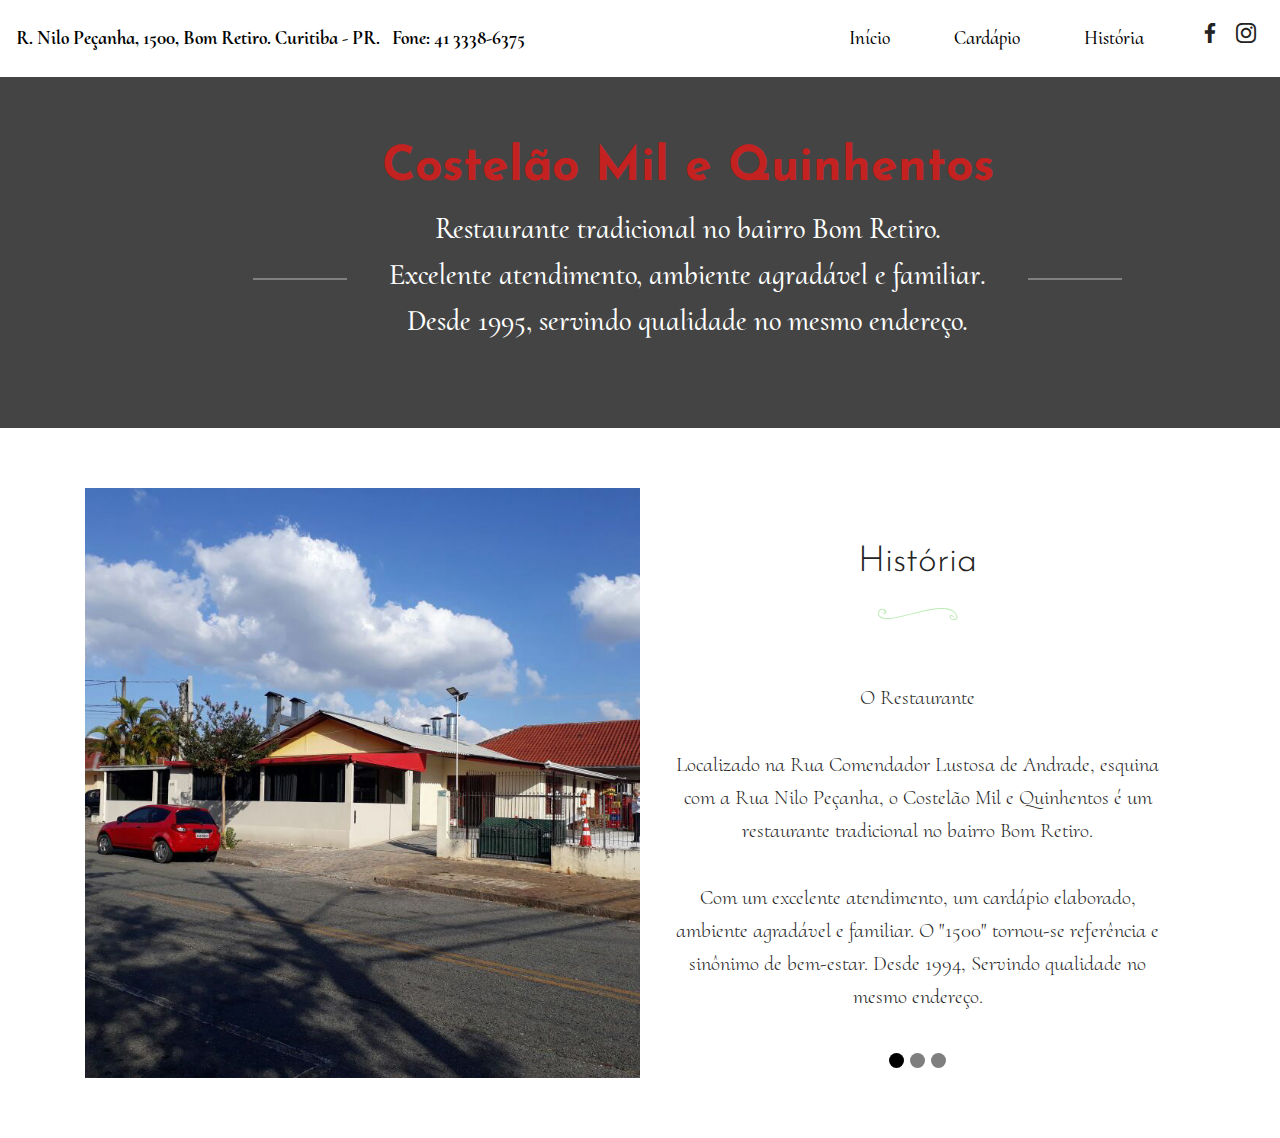
==== commit eda2f2eb: "create github pages" ====
--- a/page1.html
+++ b/page1.html
@@ -32,7 +32,7 @@
     <nav class="navbar navbar-dropdown navbar-fixed-top navbar-expand-lg">
         <div class="navbar-brand">
             
-            <span class="navbar-caption-wrap"><a class="navbar-caption text-black display-5" href="https://mobirise.com">
+            <span class="navbar-caption-wrap"><a class="navbar-caption text-black display-4" href="index.html#info2-b">
                     R. Nilo Peçanha, 1500, Bom Retiro. Curitiba - PR. &nbsp; Fone: 41 3338-6375&nbsp;&nbsp;</a></span>
         </div>
         <button class="navbar-toggler" type="button" data-toggle="collapse" data-target="#navbarSupportedContent" aria-controls="navbarNavAltMarkup" aria-expanded="false" aria-label="Toggle navigation">
--- a/assets/mobirise/css/mbr-additional.css
+++ b/assets/mobirise/css/mbr-additional.css
@@ -1126,6 +1126,10 @@
 .cid-qRdPfYG1iO .mbr-text {
   text-align: center;
 }
+.cid-qRdPfYG1iO H1 {
+  color: #c42121;
+  text-align: center;
+}
 .cid-qRmDh2MdTX {
   padding-top: 90px;
   padding-bottom: 90px;
@@ -1158,6 +1162,7 @@
 .cid-qRmDh2MdTX .mbr-section-text,
 .cid-qRmDh2MdTX .mbr-section-title {
   margin-left: 31%;
+  margin-left: 0;
 }
 @media (max-width: 991px) {
   .cid-qRmDh2MdTX .text-box {
@@ -1185,7 +1190,10 @@
   }
 }
 .cid-qRmDh2MdTX .mbr-section-text {
-  text-align: center;
+  text-align: left;
+}
+.cid-qRmDh2MdTX .mbr-section-title {
+  text-align: left;
 }
 .cid-qRmMgscMeu {
   padding-top: 60px;
@@ -1215,7 +1223,7 @@
 }
 .cid-qRmMgscMeu .main,
 .cid-qRmMgscMeu .main-reverse {
-  background: #e2f7df;
+  background: #bdecb6;
 }
 @media (max-width: 991px) {
   .cid-qRmMgscMeu .main:first-child {
@@ -1277,7 +1285,7 @@
 .cid-qRsv5H0td7 {
   padding-top: 45px;
   padding-bottom: 0px;
-  background-image: url("../../../assets/images/mbr-1620x1080.jpg");
+  background-color: #ffffff;
 }
 .cid-qRsv5H0td7 .menu-item {
   padding-bottom: 2rem;
@@ -1361,7 +1369,7 @@
 .cid-qRn241vVjs {
   padding-top: 90px;
   padding-bottom: 90px;
-  background-image: url("../../../assets/images/b612-20180427-180926-31-1280x720.jpg");
+  background-color: #ffffff;
 }
 .cid-qRn241vVjs .row {
   justify-content: flex-end;
@@ -1495,6 +1503,9 @@
 .cid-qRsXjGdvsR .mbr-text {
   text-align: center;
 }
+.cid-qRsXjGdvsR H1 {
+  color: #c42121;
+}
 .cid-qRdLgfAPdk .nav-item:focus,
 .cid-qRdLgfAPdk .nav-link:focus {
   outline: none;
